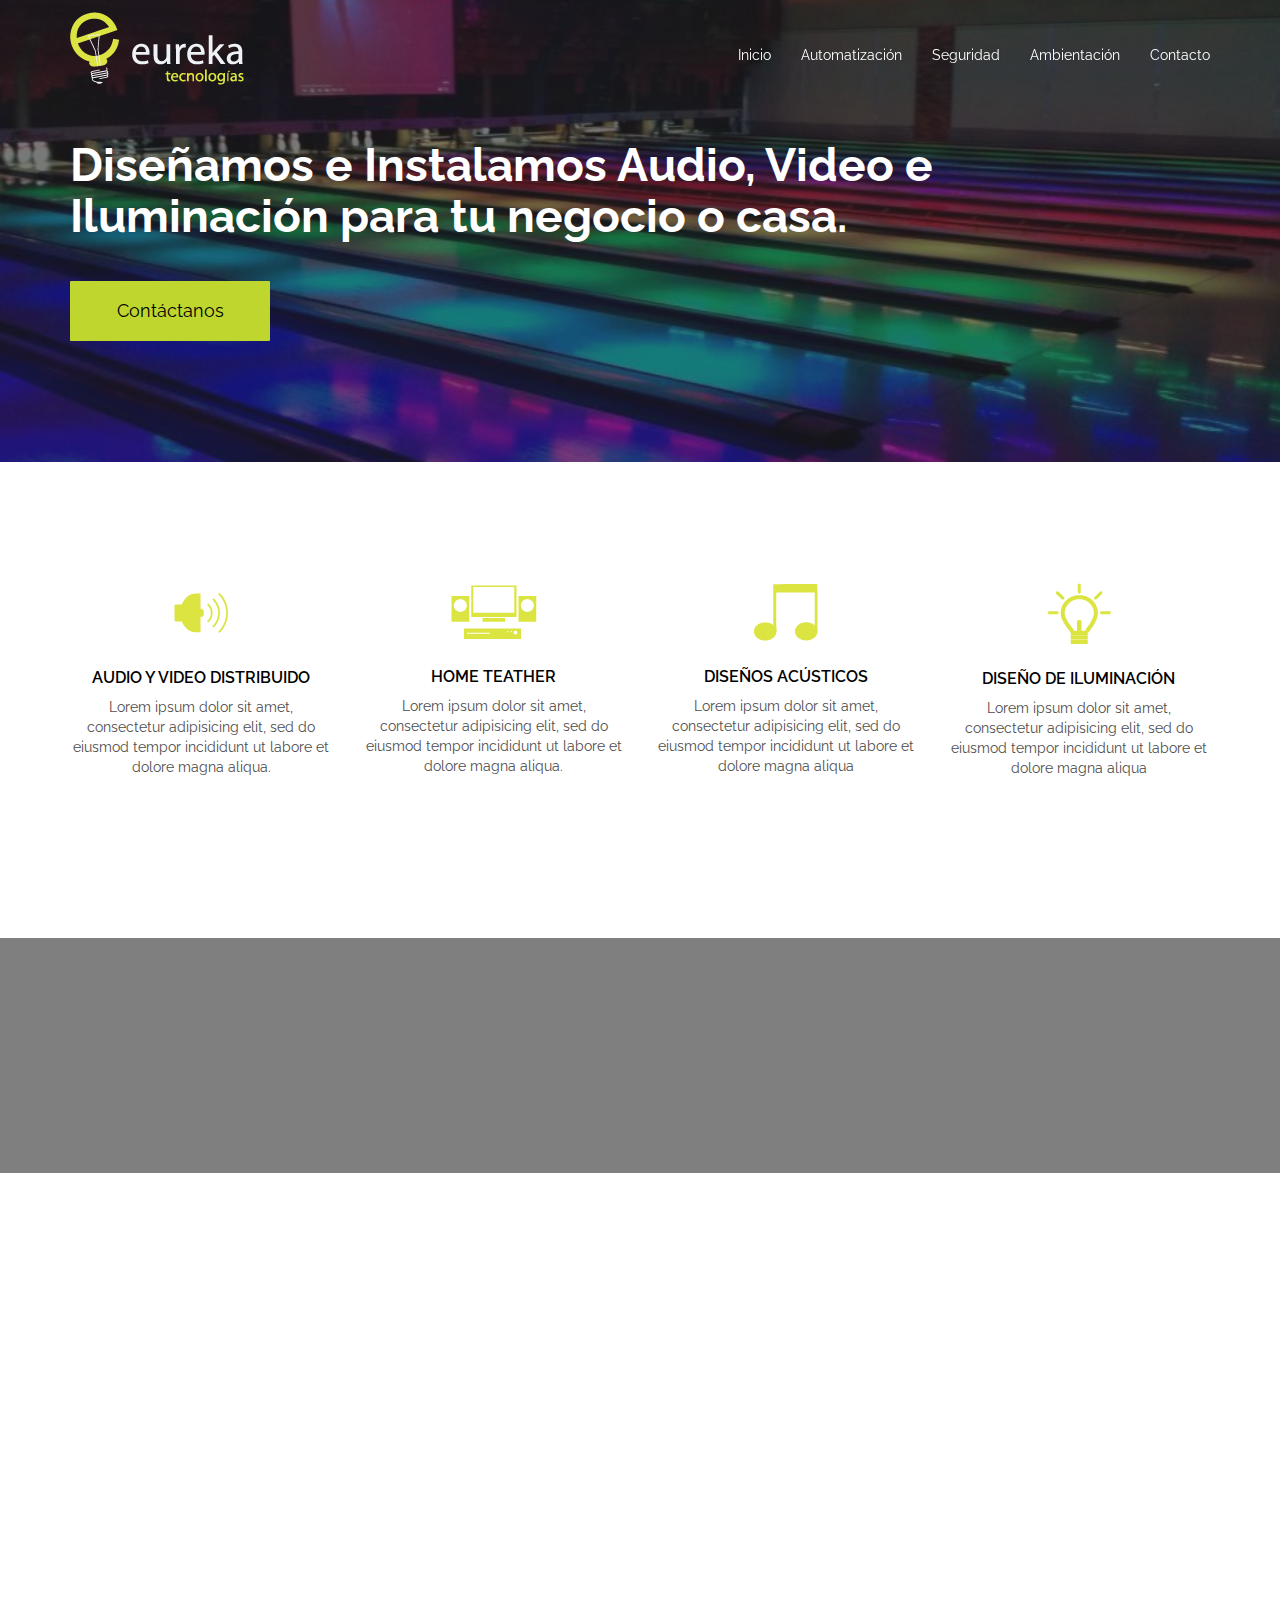
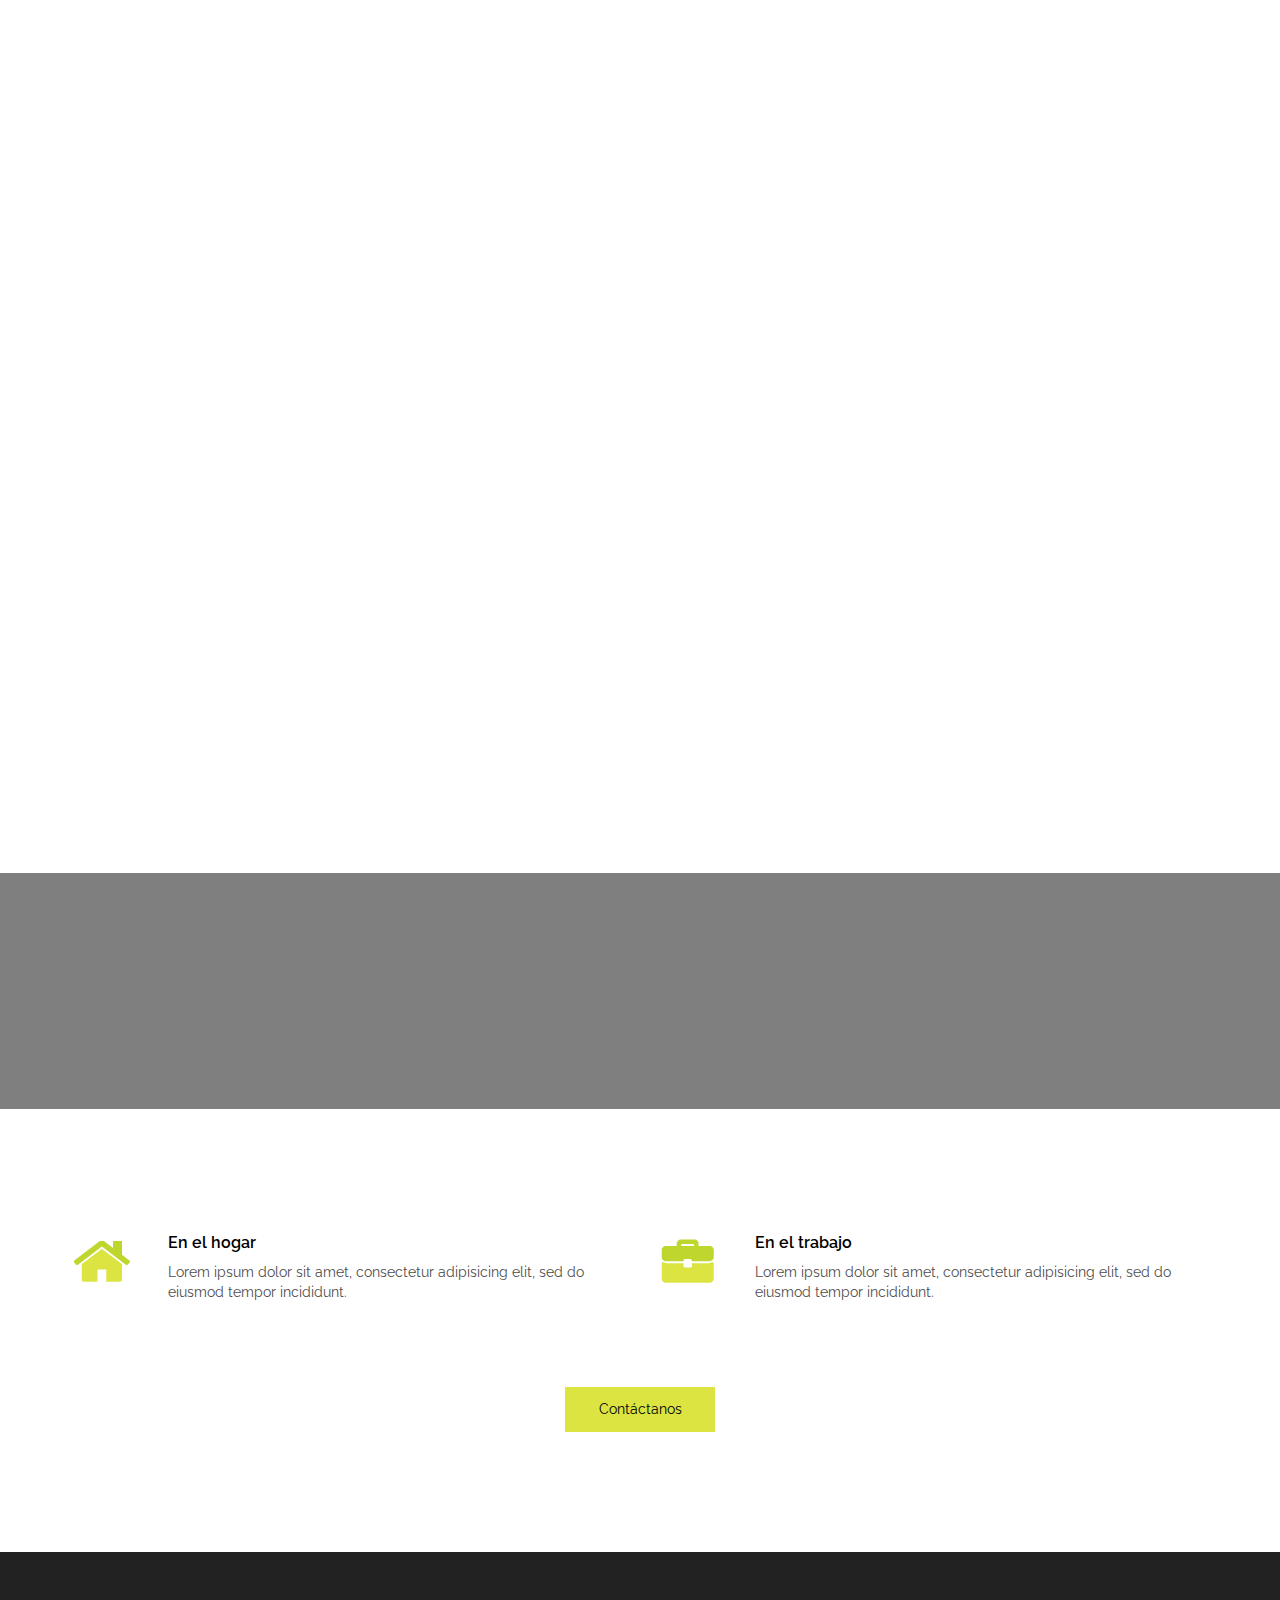
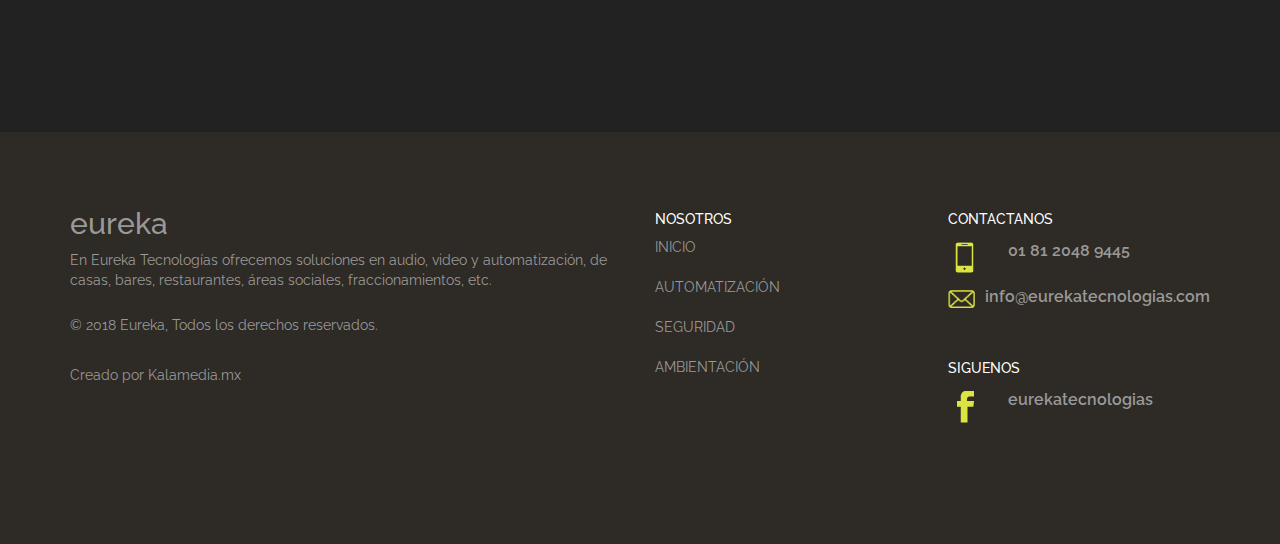
==== ambientacion.html @ ec19a7c8 "eureka web" ====
<!DOCTYPE html>
<html lang="en">
<head>
	<meta charset="UTF-8">
	<meta name="viewport" content="width=device-width, initial-scale=1.0">
	<meta name="description" content="">
	<meta name="author" content="Perla Holguín">
	<title>AUTOMATIZACIÓN</title>
	<!-- CSS -->
	<!-- Bootstrap core CSS -->
		<link href="assets/bootstrap/css/bootstrap.min.css" rel="stylesheet" media="screen">
	<link href="https://fonts.googleapis.com/css?family=Raleway|Roboto" rel="stylesheet">
	<!-- Owl Carousel -->
	<link href="assets/css/owl.theme.css" rel="stylesheet">
	<link href="assets/css/owl.carousel.css" rel="stylesheet">
	<!-- Magnific-popup lightbox -->
	<link href="assets/css/magnific-popup.css" rel="stylesheet">
	<!-- Simple text rotator -->
	<link href="assets/css/simpletextrotator.css" rel="stylesheet">
	<!-- Font Awesome CSS -->
	<link href="assets/css/font-awesome.min.css" rel="stylesheet" media="screen">
	<!-- Animate css -->
	<link href="assets/css/animate.css" rel="stylesheet">
	<!-- Custom styles CSS -->
	<link href="assets/css/style.css" rel="stylesheet" media="screen">
</head>
<body>
	<div class="wrapper">
		<div class="scroll-up">
			<a href="#intro"><i class="fa fa-angle-up"></i></a>
		</div>
		<!-- Navigation start -->
		<div class="row"><nav class="navbar navbar-custom navbar-fixed-top" role="navigation">
			<div class="container">
				<!-- Brand and toggle get grouped for better mobile display -->
				<div class="navbar-header">
					<button type="button" class="navbar-toggle" data-toggle="collapse" data-target="#custom-navbar-collapse-1">
						<span class="sr-only">Toggle navigation</span>
						<span class="icon-bar"></span>
						<span class="icon-bar"></span>
						<span class="icon-bar"></span>
					</button>
					<a class="navbar-brand" href="#"><img src="assets/images/logo/logo.png"></a>
				</div>

				<!-- Navbar-->
				<div class="collapse navbar-collapse" id="custom-navbar-collapse-1">
					<ul class="nav navbar-nav navbar-right">
						<li><a href="index.html">Inicio</a></li>
						<li><a href="automatizacion.html">Automatización</a></li>
						<li><a href="seguridad.html">Seguridad</a></li>
						<li><a href="ambientacion.html active">Ambientación</a></li>
						<li><a href="contacto.html">Contacto</a></li>
						<!--<li><a href="#team-header">Contacto</a></li>
						
						<li><a href="components.html">Components</a></li>-->
					</ul>

			</div>

		</nav>
		</div><!-- .container -->

		<!-- Nav end -->

		<!-- Intro section start -->

		<section id="ambientacion" class="section" >
			<div class="container">
				<div class="row text-left">
					<div class="col-md-10">
						<div class=" wow bounceInDown text-left">
							<h2>Diseñamos e Instalamos Audio, Video e Iluminación para tu negocio o casa.</h2>
							<button class="botones">Contáctanos</button>
						</div>
						<div class="col-md-2  "></div>
					</div>
				</div>
				</div><!-- .row -->



		</section>

		<!-- Intro section end -->

		<section id="about" class="section">

			<div class="container">
				<div class="row">

					<div class="col-xs-12 col-sm-6 col-md-4 col-lg-3 wow bounceInLeft">
						<div class="service">
							<div class="icon">
								<img src="assets/images/icons/audiodistribuido.png" alt="monitoreo">
							</div><br>
							<h4>Audio y Video distribuido</h4>
							<div class="text">
								<p>Lorem ipsum dolor sit amet, consectetur adipisicing elit, sed do eiusmod
								tempor incididunt ut labore et dolore magna aliqua.</p>
							</div>
						</div>
					</div>

					<div class="col-xs-12 col-sm-6 col-md-4 col-lg-3 wow bounceInUp">
						<div class="service">
							<div class="icon">
								<img src="assets/images/icons/hometeather.png">
							</div><br>
							<h4>Home Teather</h4>
							<div class="text">
								<p>Lorem ipsum dolor sit amet, consectetur adipisicing elit, sed do eiusmod
								tempor incididunt ut labore et dolore magna aliqua.</p>
							</div>
						</div>
					</div>

					<div class="col-xs-12 col-sm-6 col-md-4 col-lg-3 wow bounceInRight">
						<div class="service">
							<div class="icon">
								<img src="assets/images/icons/audiodis.png">
							</div><br>
							<h4>Diseños Acústicos</h4>
							<div class="text">
								<p>Lorem ipsum dolor sit amet, consectetur adipisicing elit, sed do eiusmod
								tempor incididunt ut labore et dolore magna aliqua</p>
							</div>
						</div>
					</div>
					<div class="col-xs-12 col-sm-6 col-md-4 col-lg-3 wow bounceInRight">
						<div class="service">
							<div class="icon">
								<img src="assets/images/icons/iluminacion2.png"><br>
							</div><br>
							<h4>Diseño de Iluminación</h4>
							<div class="text">
								<p>Lorem ipsum dolor sit amet, consectetur adipisicing elit, sed do eiusmod
								tempor incididunt ut labore et dolore magna aliqua</p>
							</div>
						</div>
					</div>
					
					
				</div><!-- .row -->
			</div><!-- .container -->
		</section>

		<section id="ambientacion2" class="section-header">
			<div class="color-overlay">
				<div class="container">
					<div class="row">

						<div class="col-sm-12 wow bounceInDown text-left">
							<h2>Nuestro trabajo</h2>
							<p class="blanco"> Lorem ipsum dolor sit amet, consectetur adipisicing elit. Sapiente, voluptatem unde,</p>
							
						</div>
					</div>
				</div>
			</div>
		</section>

		<section id="portfolio" class="section">

			<div class="container">

				<div class="row">

					<div class="col-md-4 col-sm-6 wow bounceInLeft">
						<a href="assets/images/p1.jpg" class="pop-up" title="Caption 1">
							<div class="portfolio-item">
								<div class="portfolio-item-preview">
									<img src="assets/images/p1.jpg" alt="">
								</div>
								<div class="portfolio-item-description">
									<h3>Lorem ipsum</h3>
									<p>Iluminacion</p>
								</div>
							</div>
						</a>
					</div>

					<div class="col-md-4 col-sm-6 wow bounceInUp">
						<a href="assets/images/p2.jpg" class="pop-up" title="Caption 2">
							<div class="portfolio-item">
								<div class="portfolio-item-preview">
									<img src="assets/images/p2.jpg" alt="">
								</div>
								<div class="portfolio-item-description">
									<h3>Lorem ipsum</h3>
									<p>Audio y video distribuido</p>
								</div>
							</div>
						</a>
					</div>

					<div class="col-md-4 col-sm-6 wow bounceInRight">
						<a href="assets/images/p3.jpg" class="pop-up" title="Caption 3">
							<div class="portfolio-item">
								<div class="portfolio-item-preview">
									<img src="assets/images/p3.jpg" alt="">
								</div>
								<div class="portfolio-item-description">
									<h3>Lorem ipsum</h3>
									<p></p>
								</div>
							</div>
						</a>
					</div>

					<div class="col-md-4 col-sm-6 wow bounceInUp" data-wow-delay=".2s">
						<a href="assets/images/p4.jpg" class="pop-up" title="Caption 4">
							<div class="portfolio-item">
								<div class="portfolio-item-preview">
									<img src="assets/images/p4.jpg" alt="">
								</div>
								<div class="portfolio-item-description">
									<h3>Lorem ipsum</h3>
									<p>Categoria</p>
								</div>
							</div>
						</a>
					</div>

					<div class="col-md-4 col-sm-6 wow bounceInUp" data-wow-delay=".4s">
						<a href="assets/images/p5.jpg" class="pop-up" title="Caption 5">
							<div class="portfolio-item">
								<div class="portfolio-item-preview">
									<img src="assets/images/p5.jpg" alt="">
								</div>
								<div class="portfolio-item-description">
									<h3>lorem ipsum</h3>
									<p>Categoria</p>
								</div>
							</div>
						</a>
					</div>

					<div class="col-md-4 col-sm-6 wow bounceInUp" data-wow-delay=".6s">
						<a href="assets/images/p6.jpg" class="pop-up" title="Caption 6">
							<div class="portfolio-item">
								<div class="portfolio-item-preview">
									<img src="assets/images/p6.jpg" alt="">
								</div>
								<div class="portfolio-item-description">
									<h3>Lorem pisum</h3>
									<p>Category</p>
								</div>
							</div>
						</a>
					</div>

				</div><!-- .row -->

			</div><!-- .container -->

		</section>

		<!-- Portfolio section end -->

	
<!-- Services section end -->
		<section id="ambientacion3" class="section-header">
			<div class="color-overlay">
				<div class="container">
					<div class="row">
						<div class="col-sm-12 wow bounceInDown text-left">
							<h2>Crea un espacio increible y acogedor</h2>
							<p class="blanco">Lorem ipsum dolor sit amet, consectetur adipisicing elit. Illo ea quia sed voluptatibus corporis obcaecati veniam alias et,</p>
						</div>
					</div>
				</div>
			</div>
		</section>
		

	<section class="section">
		<div class="container">
			<div class="row">
				<div class="col-xs-12 col-sm-6">
					<div class="row">
						<div class="col-md-2">
							<img src="assets/images/icons/hogar.png">
						</div>
						<div class="col-md-10 spacio">
							<h4>En el hogar</h4>
							<p>Lorem ipsum dolor sit amet, consectetur adipisicing elit, sed do eiusmod
							tempor incididunt.</p>
						</div>
					</div>
					
				</div>
				<div class="row">
					<div class="col-xs-12 col-sm-6">
					<div class="row">
						<div class="col-md-2">
							<img src="assets/images/icons/negocio.png">
						</div>
						<div class="col-md-10 spacio">
							<h4>En el trabajo</h4>
							<p>Lorem ipsum dolor sit amet, consectetur adipisicing elit, sed do eiusmod
							tempor incididunt.</p>
						</div>
					</div>
					
				</div>
				
				</div>
			</div> <br><br>

				<div class="row">
					<div class="col-xs-12 text-center">
						<button class="btn-center">Contáctanos</button>
					</div>
				</div>
			</div><!-- container--->
					
				</div>
			</section>

		<!-- Clients section start -->

		<section id="clients" class="callout-dark">

			<div class="container">

				<div class="row">

					<div class="col-md-12 wow bounceInUp">

						<div id="owl-clients" class="owl-carousel">

							<div class="owl-item">
								<img src="assets/images/logo/client100-1.png" alt="">
							</div>

							<div class="owl-item">
								<img src="assets/images/logo/client100-1.png" alt="">
							</div>

							<div class="owl-item">
								<img src="assets/images/logo/client100-1.png" alt="">
							</div>

							<div class="owl-item">
								<img src="assets/images/logo/client100-1.png" alt="">
							</div>

							<div class="owl-item">
								<img src="assets/images/logo/client100-1.png" alt="">
							</div>

							<div class="owl-item">
								<img src="assets/images/logo/client100-1.png" alt="">
							</div>

						</div>

					</div><!-- .col -->

				</div><!-- .row -->

			</div><!-- .container -->

		</section>

		<!-- Clients section end -->

		



		
		<footer id="footer">

			<div class="container">

				<div class="row">
					<div class="col-xs-12 col-md-4 col-lg-6">
						<h3 class="footer">eureka</h3>
						<p>En Eureka Tecnologías ofrecemos soluciones en audio, video y automatización, de casas, bares, restaurantes, áreas sociales, fraccionamientos, etc.
						</p>
						<p class="copy"><br>
							© 2018 Eureka, Todos los derechos reservados.
						</p><br>
						<p>Creado por Kalamedia.mx</p>
					</div>
					<div class="col-xs-12 col-md-4 col-lg-3">
						<H5>NOSOTROS</H5>
						<a class="footer-link" href="#"><span >INICIO</span></a> <br><br>
						<a class="footer-link" href="#"><span>AUTOMATIZACIÓN</span></a><br><br>
						<a class="footer-link" href="#"><span>SEGURIDAD</span></a><br><br>
						<a class="footer-link" href="#"><span>AMBIENTACIÓN</span></a>
					</div>
					<div class="col-xs-12 col-md-4 col-lg-3">
						<h5>CONTACTANOS</h5>
						<div class="media">
							  <div class="media-left">
							    <a href="tel:018120489445">
							      <img class="media-object" src="assets/images/icons/phone.png" alt="phone">
							    </a>
							  </div>
							  <div class="media-body">
							    <h4 class="media-heading ">01 81 2048 9445</h4>
							   </div>
						</div>
						<div class="media">
							  <div class="media-left">
							    <a href="mailto:info@eurekatecnologias.com">
							      <img class="media-object" src="assets/images/icons/mail.png" alt="mail">
							    </a>
							  </div>
							  <div class="media-body">
							    <h4 class="media-heading">info@eurekatecnologias.com</h4>
							   </div>
						</div> <br><br>
						<h5>SIGUENOS</h5>
						<div class="media">
							  <div class="media-left">
							    <a href="https://www.facebook.com/eurekatecnologias/">
							      <img class="media-object" src="assets/images/icons/fb.png" alt="facebook">
							    </a>
							  </div>
							  <div class="media-body">
							    <h4 class="media-heading">eurekatecnologias</h4>
							   </div>
						</div>
										
					</div>

				</div><!-- .row -->

			</div><!-- .container -->

		</footer>

		<!-- Footer end -->

	</div><!-- .wrapper -->

	<!-- Javascript files -->
	<!-- jQuery -->
	<script src="assets/js/jquery-1.11.0.min.js"></script>
	<!-- Bootstrap JS -->
	<script src="assets/bootstrap/js/bootstrap.min.js"></script>
	<!-- Background slider -->
	<script src="assets/js/jquery.backstretch.min.js"></script>
	<!-- OwlCarousel -->
	<script src="assets/js/owl.carousel.min.js"></script>
	<!-- Knob -->
	<script src="assets/js/jquery.knob.min.js"></script>
	<!-- Modal for portfolio -->
	<script src="assets/js/jquery.magnific-popup.min.js"></script>
	<!-- Text rotator -->
	<script src="assets/js/jquery.simple-text-rotator.min.js"></script>
	<!-- Waypoints -->
	<script src="assets/js/jquery.waypoints.js"></script>
	<!-- WOW - Reveal Animations When You Scroll -->
	<script src="assets/js/wow.min.js"></script>
	<!-- Smooth scroll -->
	<script src="assets/js/smoothscroll.js"></script>
	<!-- Resp. video -->
	<script src="assets/js/jquery.fitvids.js"></script>
	<!-- Google Maps -->
	<script src="http://maps.google.com/maps/api/js?sensor=true"></script>
	<script src="assets/js/gmaps.js"></script>
	<!-- Custom scripts -->
	<script src="assets/js/custom.js"></script>

</body>
</html>
---- assets/css/simpletextrotator.css ----
.rotating {
  display: inline-block;
  -webkit-transform-style: preserve-3d;
  -moz-transform-style: preserve-3d;
  -ms-transform-style: preserve-3d;
  -o-transform-style: preserve-3d;
  transform-style: preserve-3d;
  -webkit-transform: rotateX(0) rotateY(0) rotateZ(0);
  -moz-transform: rotateX(0) rotateY(0) rotateZ(0);
  -ms-transform: rotateX(0) rotateY(0) rotateZ(0);
  -o-transform: rotateX(0) rotateY(0) rotateZ(0);
  transform: rotateX(0) rotateY(0) rotateZ(0);
  -webkit-transition: 0.5s;
  -moz-transition: 0.5s;
  -ms-transition: 0.5s;
  -o-transition: 0.5s;
  transition: 0.5s;
  -webkit-transform-origin-x: 50%;
}

.rotating.flip {
  position: relative;
}

.rotating .front, .rotating .back {
  left: 0;
  top: 0;
  -webkit-backface-visibility: hidden;
  -moz-backface-visibility: hidden;
  -ms-backface-visibility: hidden;
  -o-backface-visibility: hidden;
  backface-visibility: hidden;
}

.rotating .front {
  position: absolute;
  display: inline-block;
  -webkit-transform: translate3d(0,0,1px);
  -moz-transform: translate3d(0,0,1px);
  -ms-transform: translate3d(0,0,1px);
  -o-transform: translate3d(0,0,1px);
  transform: translate3d(0,0,1px);
}

.rotating.flip .front {
  z-index: 1;
}

.rotating .back {
  display: block;
  opacity: 0;
}

.rotating.spin {
  -webkit-transform: rotate(360deg) scale(0);
  -moz-transform: rotate(360deg) scale(0);
  -ms-transform: rotate(360deg) scale(0);
  -o-transform: rotate(360deg) scale(0);
  transform: rotate(360deg) scale(0);
}



.rotating.flip .back {
  z-index: 2;
  display: block;
  opacity: 1;
  
  -webkit-transform: rotateY(180deg) translate3d(0,0,0);
  -moz-transform: rotateY(180deg) translate3d(0,0,0);
  -ms-transform: rotateY(180deg) translate3d(0,0,0);
  -o-transform: rotateY(180deg) translate3d(0,0,0);
  transform: rotateY(180deg) translate3d(0,0,0);
}

.rotating.flip.up .back {
  -webkit-transform: rotateX(180deg) translate3d(0,0,0);
  -moz-transform: rotateX(180deg) translate3d(0,0,0);
  -ms-transform: rotateX(180deg) translate3d(0,0,0);
  -o-transform: rotateX(180deg) translate3d(0,0,0);
  transform: rotateX(180deg) translate3d(0,0,0);
}

.rotating.flip.cube .front {
  -webkit-transform: translate3d(0,0,100px) scale(0.9,0.9);
  -moz-transform: translate3d(0,0,100px) scale(0.85,0.85);
  -ms-transform: translate3d(0,0,100px) scale(0.85,0.85);
  -o-transform: translate3d(0,0,100px) scale(0.85,0.85);
  transform: translate3d(0,0,100px) scale(0.85,0.85);
}

.rotating.flip.cube .back {
  -webkit-transform: rotateY(180deg) translate3d(0,0,100px) scale(0.9,0.9);
  -moz-transform: rotateY(180deg) translate3d(0,0,100px) scale(0.85,0.85);
  -ms-transform: rotateY(180deg) translate3d(0,0,100px) scale(0.85,0.85);
  -o-transform: rotateY(180deg) translate3d(0,0,100px) scale(0.85,0.85);
  transform: rotateY(180deg) translate3d(0,0,100px) scale(0.85,0.85);
}

.rotating.flip.cube.up .back {
  -webkit-transform: rotateX(180deg) translate3d(0,0,100px) scale(0.9,0.9);
  -moz-transform: rotateX(180deg) translate3d(0,0,100px) scale(0.85,0.85);
  -ms-transform: rotateX(180deg) translate3d(0,0,100px) scale(0.85,0.85);
  -o-transform: rotateX(180deg) translate3d(0,0,100px) scale(0.85,0.85);
  transform: rotateX(180deg) translate3d(0,0,100px) scale(0.85,0.85);
}
---- assets/css/style.css ----
/* ---------------------------------------------- /*
 * General styles
/* ---------------------------------------------- */

body {
	font-family: 'Raleway', sans-serif;
	/*font-family: 'Roboto', sans-serif;*/
	color: #999;
}

img {
	max-width: 100%;
	height: auto;
}

a {
	color: #DCE442;
}

a:hover {
	color: #BFD62E;
	text-decoration-line: none;
}

/* ---------------------------------------------- /*
 * Typography
/* ---------------------------------------------- */

h1, h2, , h4, h5, h6 {
	font: 700 46px/1.2 'Raleway', sans-serif;
	margin: 5px 0 5px;
	color: white;
}

h1 {
	font-size: 64px;
	font-weight: 700;
	margin: 5px 0 15px;
}

h2 {
	font-size: 46px;
	font-weight: 700;
}

h3 {
	 font-size: 30px;
    /* text-transform: uppercase; */
    margin: 5px 0 10px;
    color: black;
}


h4 {
	font-size: 16px;
	margin: 5px 0 10px;
	color: black;
	font-weight: 600;

}

h5 {
	font-size: 14px;
}

h6 {
	font-size: 13px;
}

p {
	margin: 0 0 15px;
	color: #4D4D4D;
}

p.blanco {
	color: white;
}
/* ---------------------------------------------- /*
 * Transition elsements
/* ---------------------------------------------- */

a,
.btn,
.navbar,
.form-control,
.portfolio-item-description {
	-webkit-transition: all 0.125s ease-in-out 0s;
	   -moz-transition: all 0.125s ease-in-out 0s;
		-ms-transition: all 0.125s ease-in-out 0s;
		 -o-transition: all 0.125s ease-in-out 0s;
			transition: all 0.125s ease-in-out 0s;
}

.portfolio-item-preview {
	-webkit-transition: all 0.3s ease-in-out 0s;
	   -moz-transition: all 0.3s ease-in-out 0s;
		-ms-transition: all 0.3s ease-in-out 0s;
		 -o-transition: all 0.3s ease-in-out 0s;
			transition: all 0.3s ease-in-out 0s;
}

/* ---------------------------------------------- /*
 * Reset box-shadow
/* ---------------------------------------------- */

.btn,
.panel,
.progress,
.form-control,
.modal-content,
.form-control:hover,
.form-control:focus {
	-webkit-box-shadow: none;
			box-shadow: none;
}

/* ---------------------------------------------- /*
 * Reset border-radius
/* ---------------------------------------------- */

.btn,
.plan,
.alert,
.label,
.form-control,
.modal-content,
.icons-widget li a,
.input-group-addon,
.panel-group .panel {
	-webkit-border-radius: 3px;
	   -moz-border-radius: 3px;
		 -o-border-radius: 3px;
			border-radius: 3px;
}

/* ---------------------------------------------- /*
 * Inputs styles
/* ---------------------------------------------- */

.form-control {
	background: #FFF;
	border: 2px solid #D8E1E4;
	height: 54px;
	font-size: 14px;
	padding: 15px;
}

.input-lg, .form-horizontal .form-group-lg .form-control {
	height: 62px;
}

.input-sm, .form-horizontal .form-group-sm .form-control {
	height: 40px;
	font-size: 12px;
}

/* ---------------------------------------------- /*
 * Input-group
/* ---------------------------------------------- */

.input-group .form-control {
	z-index: auto;
}

.input-group-addon {
	background: #D8E1E4;
	border: 2px solid #D8E1E4;
	padding: 6px 15px;
	font-weight: 700;
}


/* ---------------------------------------------- /*
 * Custom button style
/* ---------------------------------------------- */
.botones {
	margin-top: 30px;
	background: #BFD62E;
	border-style: none;
	color: black;
	border-radius: 1px;
	width: 200px;
	height: 60px;
	font-size: 18px;
}

.botones:hover ,  .btn-center{
	background: transparent;
	border: 2px solid #BFD62E;
	color: #BFD62E;
}
.btn-center {
	background: #DCE442;
	border-style: none;
	color: black;
	border-radius: 1px;
	width: 150px;
	height: 45px;
	font-size: 14px;
	text-align: center;
}
.btn-centere {
	background: #DCE442;
	border-style: none;
	color: black;
	border-radius: 1px;
	width: 150px;
	height: 45px;
	font-size: 14px;
	text-align: center;
	justify-content: left;
	margin-top: 25px;
}
.btn-centeres {
	background: #DCE442;
	border-style: none;
	color: black;
	border-radius: 1px;
	width: 150px;
	height: 45px;
	font-size: 14px;
	text-align: center;
	justify-content: left;
	margin-top: 25px;
	margin-left: 15px;
}
.btn-center:hover{
	background: transparent;
	border: 2px solid #BFD62E;
	color: black;
}

.btn:hover, .btn:focus, .btn:active, .btn.active {
	outline: inherit !important;
}

/* Button icons */

.btn .icon-before {
	margin-right: 6px;
}

.btn .icon-after {
	margin-left: 6px;
}

/* Button size */

.btn-lg, .btn-group-lg > .btn {
	padding: 22px 24px;
	font-size: 14px;
}

.btn-sm, .btn-group-sm > .btn {
	padding: 11px 18px;
	font-weight: 400;
	font-size: 12px;
}

.btn-xs, .btn-group-xs > .btn {
	padding: 7px 14px;
	font-size: 10px;
}

.btn-list .btn {
	margin-bottom: 5px;
}

/* Button types*/

.btn-default {
	background: #BFD62E;
}

.btn-custom-1, .btn-custom-2 {
	background: transparent;
	border: 2px solid #BFD62E;
	padding: 15px 25px;
	color: #BFD62E;
}

.btn-custom-2 {
	border: 2px solid #222;
	color: #222;
}

.btn-custom-1:hover, .btn-custom-1:focus, .btn-custom-1:active, .btn-custom-1.active {
	background: #BFD62E;
	border: 2px solid #BFD62E;
	color: #FFF;
}

.btn-custom-2:hover, .btn-custom-2:focus, .btn-custom-2:active, .btn-custom-2.active {
	background: #222;
	border: 2px solid #222;
	color: #FFF;
}

.btn-custom-1-inverse, .btn-custom-2-inverse {
	background: #BFD62E;
	border: 2px solid #BFD62E;
	width: 150px;
	height: 45px;
	color: black;
}



.btn-custom-2-inverse {
	background: #222;
	border: 2px solid #222;
}

.btn-custom-1-inverse:hover, .btn-custom-1-inverse:focus, .btn-custom-1-inverse:active, .btn-custom-1-inverse.active {
	background: transparent;
	border: 2px solid #BFD62E;
	color: #BFD62E;
}

.btn-custom-2-inverse:hover, .btn-custom-2-inverse:focus, .btn-custom-2-inverse:active, .btn-custom-2-inverse.active {
	background: transparent;
	border: 2px solid #222;
}

/* ---------------------------------------------- /*
 * Alerts style
/* ---------------------------------------------- */

.alert {
	border: 0;
}

/* ---------------------------------------------- /*
 * Skill-bars
/* ---------------------------------------------- */

.skill-bar {
	background: #C4C4C4;
	display: table;
	height: 4px;
	width: 100%;
	margin: 10px -2px 20px -2px;
}

.skill-bar .skill-rate-on {
	background: #BFD62E;
}

.skill-rate-on, .skill-rate-off {
	display: table-cell;
	border-left: 2px solid #FFF;
	border-right: 2px solid #FFF;
}

/* ---------------------------------------------- /*
 * Progress bars
/* ---------------------------------------------- */

.progress {
	background: #E5E5E5;
	margin-top: 10px;
	margin-bottom: 20px;
	height: 22px;
	-webkit-border-radius: 2px;
	   -moz-border-radius: 2px;
		 -o-border-radius: 2px;
			border-radius: 2px;
}

.progress-bar {
	background: #BFD62E;
	box-shadow: none;
	text-align: right;
	padding-right: 10px;
	line-height: 22px;
	-webkit-transition: all .7s ease-in-out;
	   -moz-transition: all .7s ease-in-out;
		-ms-transition: all .7s ease-in-out;
		 -o-transition: all .7s ease-in-out;
			transition: all .7s ease-in-out;
}

/* ---------------------------------------------- /*
 * Tabs
/* ---------------------------------------------- */

.nav-pills, .nav-tabs {
	margin-bottom: 20px;
}

.nav-pills > li > a {
	border-radius: 3px;
}

.nav-tabs > li > a {
	border-radius: 3px 3px 0 0;
}

.nav-pills > li.active > a,
.nav-pills>li.active>a:hover,
.nav-pills>li.active>a:focus {
	background: #BFD62E;
}
 
/* ---------------------------------------------- /*
 * Panels
/* ---------------------------------------------- */

.panel {
	border: 0;
}

.panel-body {
	background: #f5f5f5;
}

.panel-group .panel-heading + .panel-collapse > .panel-body {
	border: 0;
}

/* ---------------------------------------------- /*
 * Modal
/* ---------------------------------------------- */

.modal-content {
	border: 0;
}

/* ---------------------------------------------- /*
 * Labels
/* ---------------------------------------------- */

.label {
	padding: .2em .6em .2em;
	font-size: 70%;
}

.label-custom-1 {
	background: #BFD62E;
}

.label-custom-2 {
	background: #222;
}

/* ---------------------------------------------- /*
 * Inline icons
/* ---------------------------------------------- */

.line-icon-before {
	margin-right: 6px;
}

.line-icon-after {
	margin-right: 6px;
}

/* ---------------------------------------------- /*
 * Icon-list and icon widget
/* ---------------------------------------------- */

.icons-widget {
	padding: 0;
	margin: 0;
}

.icons-widget li {
	display: inline-block;
	margin-right: 5px;
}

.icons-widget li a {
	background: #222;
	text-align: center;
	display: block;
	width: 40px;
	height: 40px;
	line-height: 40px;
	font-size: 1.25em;
	color: #FFF;
}

.icons-widget li a:hover {
	background: #BFD62E;
}

.icons-widget-sm li a{
	width: 24px;
	height: 24px;
	line-height: 24px;
	font-size: .8em;
}

.icons-widget-sm li {
	margin-right: 3px;
}

.icons-widget li:last-child {
	margin-right: 0;
}

.iconList li {
	padding: 5px 0;
}

.iconList li:before {
	content: "\f054";
	font: normal normal normal 14px/1 FontAwesome;
	font-size: 10px;
	text-align: left;
	padding: 0;
	margin: 0;
	display: inline-block;
	margin-right: 10px;
	line-height: 1em;
}

/* ---------------------------------------------- /*
 * Owl slider
/* ---------------------------------------------- */

.owl-theme .owl-controls .owl-buttons div {
	background: #BFD62E;
	font-size: 24px;
	opacity: .50;
	width: 44px;
	height: 44px;
	margin: 0;
	color: #FFF;
}

.owl-theme .owl-controls .owl-page span {
	background: #DCE442;
	margin: 5px 4px;
}

.owl-prev {
	position: absolute;
	top: 50%;
	left: 0px;
}

.owl-next {
	position: absolute;
	top: 50%;
	right: 0px;
}

/* ---------------------------------------------- /*
 * Scroll-up
/* ---------------------------------------------- */

.scroll-up {
	border-style: solid;
	border-width: 0 0 48px 48px;
	border-color: transparent transparent rgba(27, 18, 18, 0.6) transparent;
	position: fixed;
	display: none;
	right: 0px;
	bottom: 0px;
	width: 0;
	height: 0;
	z-index: 999;
	-webkit-transition: -webkit-transform 0.8s ease-in-out;
		  -moz-transition: -moz-transform 0.8s ease-in-out;
			  -o-transition: -o-transform 0.8s ease-in-out;
					transition: transform 0.8s ease-in-out;
}

.scroll-up a {
	position: relative;
	display: inline-block;
	padding: 22px;
	bottom: 0px;
	left: -44px;
	font-size: 18px;
	color: #FFF;
}

.scroll-up a:hover {
	color: #BFD62E;
}

/* ---------------------------------------------- /*
 * General
/* ---------------------------------------------- */

.wrapper {
	overflow: hidden;
}

.section {
	position: relative;
	padding: 120px 0;
}

.color-overlay {
	background: rgba(0, 0, 0, 0.5);
	padding: 60px 0;
}

.section-header {
	text-align: center;
}

.section-header,
.section-header h1,
.section-header h2,
.section-header h3,
.section-header h4,
.section-header h5,
.section-header h6 {
	color: white;
}

.callout-dark, .callout-light {
	background: #F2F2F2;
	text-align: center;
	padding: 60px 0;
}

.callout-dark {
	background: #222;
}

.rotate {
	text-shadow: 0 0 0 !important;
}

.long-down {
	margin-bottom: 40px;
}

.ajax-response {
	margin-top: 15px;
}

.rotate-section {
	background: #FFF;
	z-index: 99;
}

.rotate-section:before {
	top: 0;
	left: -10%;
	content: '';
	z-index: -1;
	width: 120%;
	height: 100%;
	position: absolute;
	background-color: #FFF;

	-webkit-transform-origin: 0 0;
	   -moz-transform-origin: 0 0;
		-ms-transform-origin: 0 0;
		 -o-transform-origin: 0 0;
			transform-origin: 0 0;

	-webkit-transform: rotate(-2deg);
	   -moz-transform: rotate(-2deg);
		-ms-transform: rotate(-2deg);
		 -o-transform: rotate(-2deg);
			transform: rotate(-2deg);

	-webkit-border-top: 1px solid rgba(0, 0, 0, 0.1);
	   -moz-border-top: 1px solid rgba(0, 0, 0, 0.1);
		 -o-border-top: 1px solid rgba(0, 0, 0, 0.1);
			border-top: 1px solid rgba(0, 0, 0, 0.1);
}

.rotate-section:after {
	bottom: 0;
	left: -10%;
	content: '';
	z-index: -1;
	width: 120%;
	height: 100%;
	position: absolute;
	background-color: #FFF;

	-webkit-transform: rotate(2deg);
	   -moz-transform: rotate(2deg);
		-ms-transform: rotate(2deg);
		 -o-transform: rotate(2deg);
			transform: rotate(2deg);

	-webkit-transform-origin: 0% 100%;
	   -moz-transform-origin: 0% 100%;
		-ms-transform-origin: 0% 100%;
		 -o-transform-origin: 0% 100%;
			transform-origin: 0% 100%;
}

/* ---------------------------------------------- /*
 * Navigation
/* ---------------------------------------------- */

.navbar {
	background: none;
	border-radius: 0;
	border: 0;
	padding: 25px 0;
	font-weight: 400;
	color: #FFF !important;
}

.navbar-custom .nav li a:hover,
.navbar-custom .nav li a:focus,
.navbar-custom .nav li.active {
	background: none;
	outline: 0;
	color: #BFD62E;
}
.active {
	color: red;
}

.navbar-custom .navbar-brand {
	margin-top: -28px;
}

.navbar-custom .navbar-toggle .icon-bar {
	background: #FFF;
}

.navbar-custom .navbar-nav > li > a,
.navbar-custom .navbar-nav .dropdown-menu > li > a {
	color: #FFF;
	font-size: 14px;
}

.navbar-color,
.custom-collapse {
	background: #2E2A25;
	box-shadow: 0 0 4px rgba(0, 0, 0, .2);
	padding: 15px 0;
}

.navbar-color .nav li a:hover,
.navbar-color .nav li a:focus,
.navbar-color .nav li.active,
.navbar-color .navbar-nav > li.active a {
	color: #DCE442;
}

.navbar-color .navbar-nav > li > a,
.navbar-color .navbar-nav .dropdown-menu > li > a,
.custom-collapse .navbar-nav > li > a,
.custom-collapse .navbar-nav .dropdown-menu > li > a {
	color: white;
}

.custom-collapse .navbar-nav {
	text-align: left;
}

.custom-collapse .navbar-nav > li.active {
	border: 0;
}

.navbar-color .navbar-toggle .icon-bar,
.custom-collapse .navbar-toggle .icon-bar {
	background: #BFD62E;
}

/* ---------------------------------------------- /*
 * intro
/* ---------------------------------------------- */

#intro {
	background: rgba(34, 34, 34, .6) !important;
	z-index: auto !important;
	padding: 260px 0 160px 0;
	text-align: center;
}


#intro,
#intro h1,
#intro h2,
#intro h3,
#intro h4,
#intro h5,
#intro h6 {
	color: #FFF;
}

.hello {
	margin: 0 0 100px;
}
.botones {
	background: #BFD62E;
	border-style: none;
	color: black;
	border-radius: 1px;
	width: 200px;
	height: 60px;
	font-size: 18px;
}


/* ---------------------------------------------- /*
 * Service
/* ---------------------------------------------- */
#services-header {
	background: url(../images/bg2.jpg) no-repeat center fixed;
	-webkit-background-size: cover;
			background-size: cover;
}
.service {
	text-align: center;
	margin: 0 0 40px;
}

.service .icon {
	font-size: 32px;
	color: #BFD62E;
}

.service h4 {
	text-transform: uppercase;
    color: black;
    font-weight: 600;
}

.sliderHome {
	padding-left: 100px;
}
/* ---------------------------------------------- /*
 *Proceso
/* ---------------------------------------------- */
#proceso-header {
	background: url(../images/bg1.jpg) no-repeat center fixed;
	-webkit-background-size: cover;
			background-size: cover;
}
/* ---------------------------------------------- /*
 * Portfolio
/* ---------------------------------------------- */

#portfolio-header {
	background: url(../images/bg1.jpg) no-repeat center fixed;
	-webkit-background-size: cover;
			background-size: cover;
}

.portfolio-item {
	margin-bottom: 20px;
	overflow: hidden;
}

.portfolio-item-preview {
	position: relative;
}

.portfolio-item:hover .portfolio-item-preview {
	-webkit-transform: scale(1.1) rotate(2deg);
	   -moz-transform: scale(1.3) rotate(3deg);
		-ms-transform: scale(1.3) rotate(3deg);
		 -o-transform: scale(1.3) rotate(3deg);
			transform: scale(1.2) rotate(3deg);
}

.portfolio-item:hover .portfolio-item-description {
	opacity: 1;
	bottom: 0;
}

.portfolio-item-description {
	background: rgba(255, 255, 255, .5);
	position: absolute;
	right: 0;
	bottom: -70px;
	left: 0;
	padding: 25px;
	text-align: center;
	opacity: 0;
	color: #222;
}

/* ---------------------------------------------- /*
 * Testimonials
/* ---------------------------------------------- */

#testimonials .owl-item {
	text-align: center;
}

#testimonials .avatar img {
	height: 84px;
	width: 84px;
	-webkit-border-radius: 50%;
	   -moz-border-radius: 50%;
		 -o-border-radius: 50%;
			border-radius: 50%;
}

#testimonials blockquote {
	border: 0;
	padding: 10px 80px;
	margin: 0;
}

#testimonials blockquote p {
	margin: 15px 0 5px;
}

#testimonials .stars {
	margin-bottom: 5px;
	color: #f1c40f;
}

#testimonials .star-off {
	color: #999;
}

/* ---------------------------------------------- /*
 * Team
/* ---------------------------------------------- */

#team-header {
	background: url(../images/bg3.jpg) no-repeat center fixed;
	-webkit-background-size: cover;
			background-size: cover;
}

.member {
	text-align: center;
}

.member-data {
	padding: 15px 0 10px 0;
}

.member-data h3 {
	margin: 5px 0 0px;
}

.member-data span {
	font-size: 12px;
}

/* ---------------------------------------------- /*
 * Contact
/* ---------------------------------------------- */

#contact-header {
	background: url(../images/bg1.jpg) no-repeat center fixed;
	-webkit-background-size: cover;
			background-size: cover;
}

#contact-data {
	background: #ebeff0;
	text-align: center;
}

#map-section {
	position: relative;
	height: 450px;
	width: 100%;
}

#map {
	height: 450px;
	width: 100%;
}

#footer {
	background: #2E2A25;
	padding: 70px 0 120px 0;
	color: #FFF;
}

#footer p ,a {
	font-size: 14px;
	margin: 5px 0;
	color: #999999;
}
#footer img {
	margin-right: 16px;
}
a.footer-link {
	color: #999999;
}
a.footer-link:hover {
	color: #BFD62E;
}
h4.media-heading {
	color: #999999;
}
h3.footer {
	color: #999999;
}



/* ---------------------------------------------- /*
 * Mouse animate icon
/* ---------------------------------------------- */

.mouse-icon {
	position: relative;
	border: 2px solid #fff;
	border-radius: 16px;
	height: 50px;
	width: 30px;
	margin: 0 auto;
	display: block;
	z-index: 10;
}

.mouse-icon .wheel {
	-webkit-animation-name: drop;
	-webkit-animation-duration: 1s;
	-webkit-animation-timing-function: linear;
	-webkit-animation-delay: 0s;
	-webkit-animation-iteration-count: infinite;
	-webkit-animation-play-state: running;
	animation-name: drop;
	animation-duration: 1s;
	animation-timing-function: linear;
	animation-delay: 0s;
	animation-iteration-count: infinite;
	animation-play-state: running;
}

.mouse-icon .wheel {
	position: relative;
	border-radius: 10px;
	background: #fff;
	width: 4px;
	height: 10px;
	top: 4px;
	margin-left: auto;
	margin-right: auto;
}

@-webkit-keyframes drop	{
	0%   { top:5px;  opacity: 0;}
	30%  { top:10px; opacity: 1;}
	100% { top:25px; opacity: 0;}
}

@keyframes drop	{
	0%   { top:5px;  opacity: 0;}
	30%  { top:10px; opacity: 1;}
	100% { top:25px; opacity: 0;}
}

/* ---------------------------------------------- /*
 * Preloader
/* ---------------------------------------------- */

#preloader {
	background: #FFF;
	bottom: 0;
	left: 0;
	position: fixed;
	right: 0;
	top: 0;
	z-index: 9999;
}

#status, .status-mes {
	background-image: url(../images/preloader.gif);
	background-position: center;
	background-repeat: no-repeat;
	height: 200px;
	left: 50%;
	margin: -100px 0 0 -100px;
	position: absolute;
	top: 50%;
	width: 200px;
}

.status-mes {
	background: none;
	left: 0;
	margin: 0;
	text-align: center;
	top: 65%;
}

.status-mes h4 {
	color: #222;
	margin-top: 30px;
}



/* ---------------------------------------------- /*
 * Automatizacion
/* ---------------------------------------------- */
#automatizacion {
	background: rgba(34, 34, 34, .6) !important;
	z-index: auto !important;
	text-align: center;
}
#automatizacion h2 {
 color: white;
}

#control-movil {
	background: url(../images/bg1.jpg) no-repeat center fixed;
	-webkit-background-size: cover;
			background-size: cover;
}
#porque-automatizar {
	background: url(../images/bg4.jpg) no-repeat center fixed;
	-webkit-background-size: cover;
			background-size: cover;
}

.spacio {
	padding-bottom: 30px;
}
.verde {
	color: #DCE442;
}

p.automatizacion {
	padding-left: 30px;
	margin-bottom: 30px;
}

b, strong {
    font-weight: 700;
    color: #2e2a25;
    font-size: 18px;
}

/* ---------------------------------------------- /*
 * Seguridad
/* ---------------------------------------------- */

#seguridad {
	background: rgba(34, 34, 34, .6) !important;
	z-index: auto !important;
	text-align: center;
}
#seguridad h2 {
 color: white;
}

#seguridad2 {
	background: url(../images/bg6.jpg) no-repeat center fixed;
	-webkit-background-size: cover;
			background-size: cover;
}
.green  {
	color: #7AC943;
	font-weight: 700;
}
h3.green:hover {
	color: #BFD62E;
}
/* ---------------------------------------------- /*
 * Automatizacion
/* ---------------------------------------------- */
#ambientacion {
	background: rgba(34, 34, 34, .6) !important;
	z-index: auto !important;
	text-align: center;
}
#ambientacion h2 {
 color: white;
}

#ambientacion2 {
	background: url(../images/bg8.jpg) no-repeat center fixed;
	-webkit-background-size: cover;
			background-size: cover;
}
#ambientacion3 {
	background: url(../images/bg7.jpg) no-repeat center fixed;
	-webkit-background-size: cover;
			background-size: cover;
}
.green  {
	color: #7AC943;
	font-weight: 700;
}
h3.green:hover {
	color: #BFD62E;
}

/* ---------------------------------------------- /*
 * Contacto
/* ---------------------------------------------- */
#contacto {
	background: rgba(34, 34, 34, .6) !important;
	z-index: auto !important;
	text-align: center;
}
#contacto h2 {
 color: white;
}

/* ---------------------------------------------- /*
 * Media
/* ---------------------------------------------- */

@media (max-width: 992px) {

	.knob, .member {
		margin-bottom: 30px;
	}

}

@media (max-width: 767px) {

	.scroll-up {
		display: none !important;
	}

}
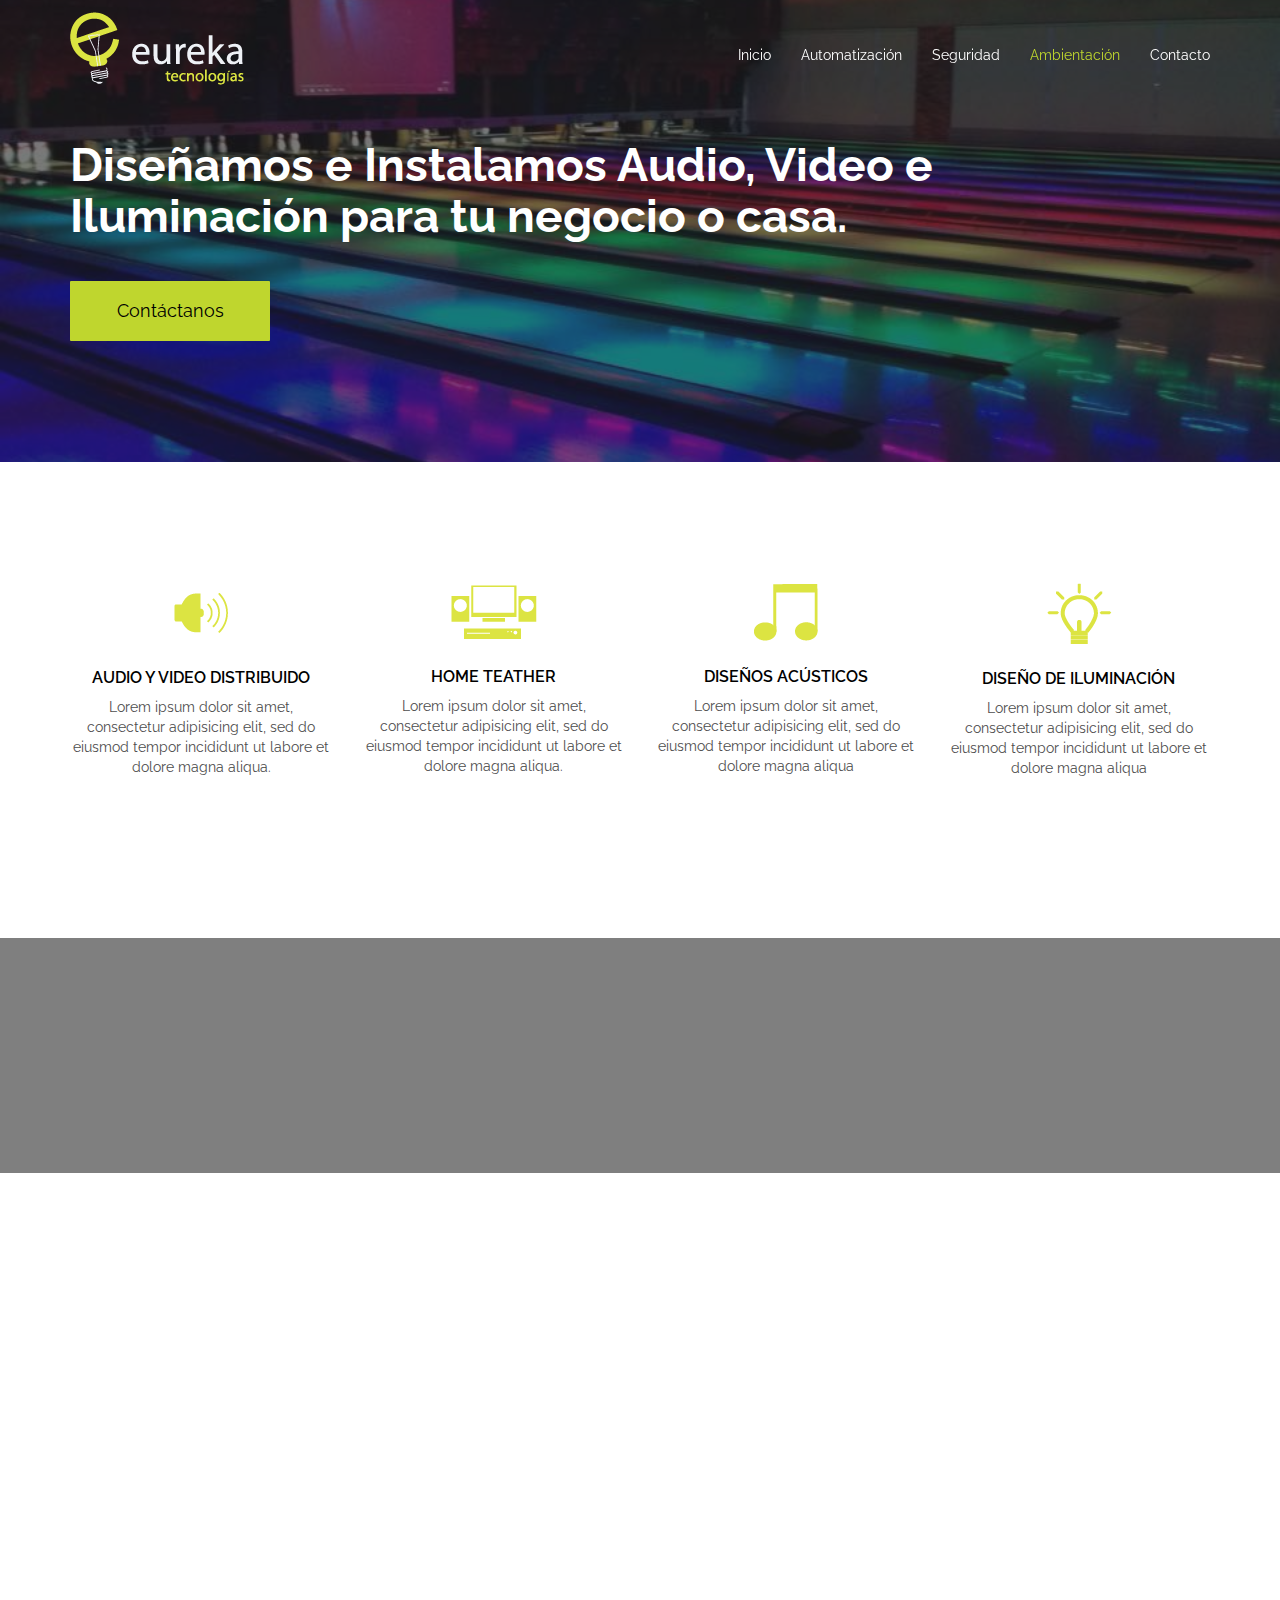
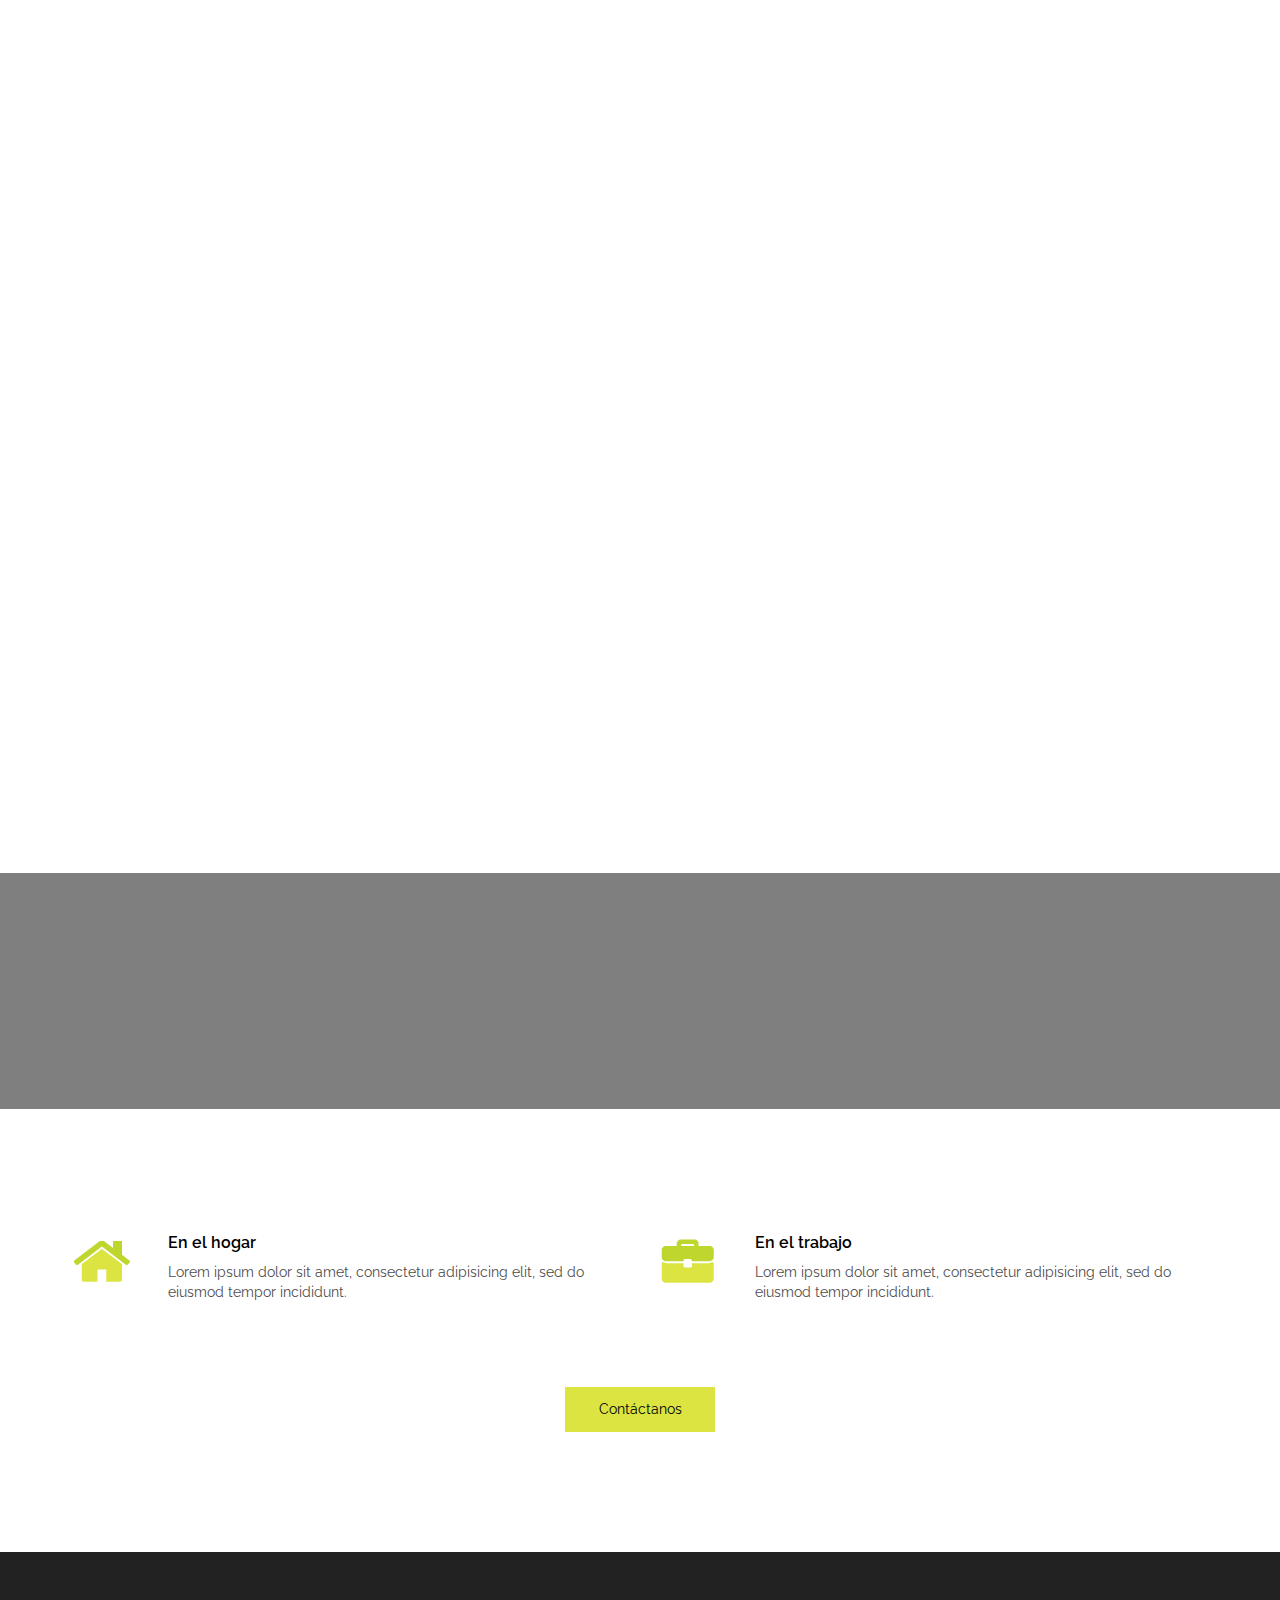
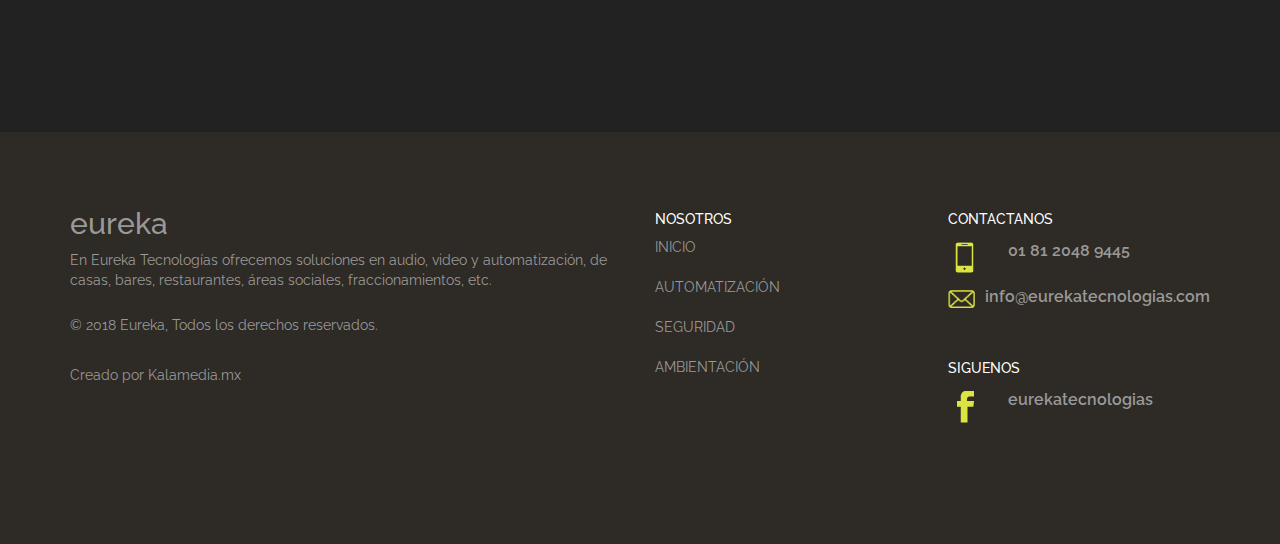
==== commit 28de8eeb: "nav" ====
--- a/ambientacion.html
+++ b/ambientacion.html
@@ -49,7 +49,7 @@
 						<li><a href="index.html">Inicio</a></li>
 						<li><a href="automatizacion.html">Automatización</a></li>
 						<li><a href="seguridad.html">Seguridad</a></li>
-						<li><a href="ambientacion.html active">Ambientación</a></li>
+						<li><a class="active" href="ambientacion.html active">Ambientación</a></li>
 						<li><a href="contacto.html">Contacto</a></li>
 						<!--<li><a href="#team-header">Contacto</a></li>
 						
@@ -457,13 +457,8 @@
 	<script src="assets/js/jquery.waypoints.js"></script>
 	<!-- WOW - Reveal Animations When You Scroll -->
 	<script src="assets/js/wow.min.js"></script>
-	<!-- Smooth scroll -->
-	<script src="assets/js/smoothscroll.js"></script>
 	<!-- Resp. video -->
 	<script src="assets/js/jquery.fitvids.js"></script>
-	<!-- Google Maps -->
-	<script src="http://maps.google.com/maps/api/js?sensor=true"></script>
-	<script src="assets/js/gmaps.js"></script>
 	<!-- Custom scripts -->
 	<script src="assets/js/custom.js"></script>
 
--- a/assets/css/style.css
+++ b/assets/css/style.css
@@ -78,7 +78,9 @@
 /* ---------------------------------------------- /*
  * Transition elsements
 /* ---------------------------------------------- */
-
+.navbar:focus {
+	color: red;
+}
 a,
 .btn,
 .navbar,
@@ -706,15 +708,14 @@
 
 .navbar-custom .nav li a:hover,
 .navbar-custom .nav li a:focus,
-.navbar-custom .nav li.active {
+.navbar-custom .nav li a.active
+  {
+	outline: 0;
 	background: none;
-	outline: 0;
 	color: #BFD62E;
 }
-.active {
-	color: red;
-}
-
+
+ 
 .navbar-custom .navbar-brand {
 	margin-top: -28px;
 }
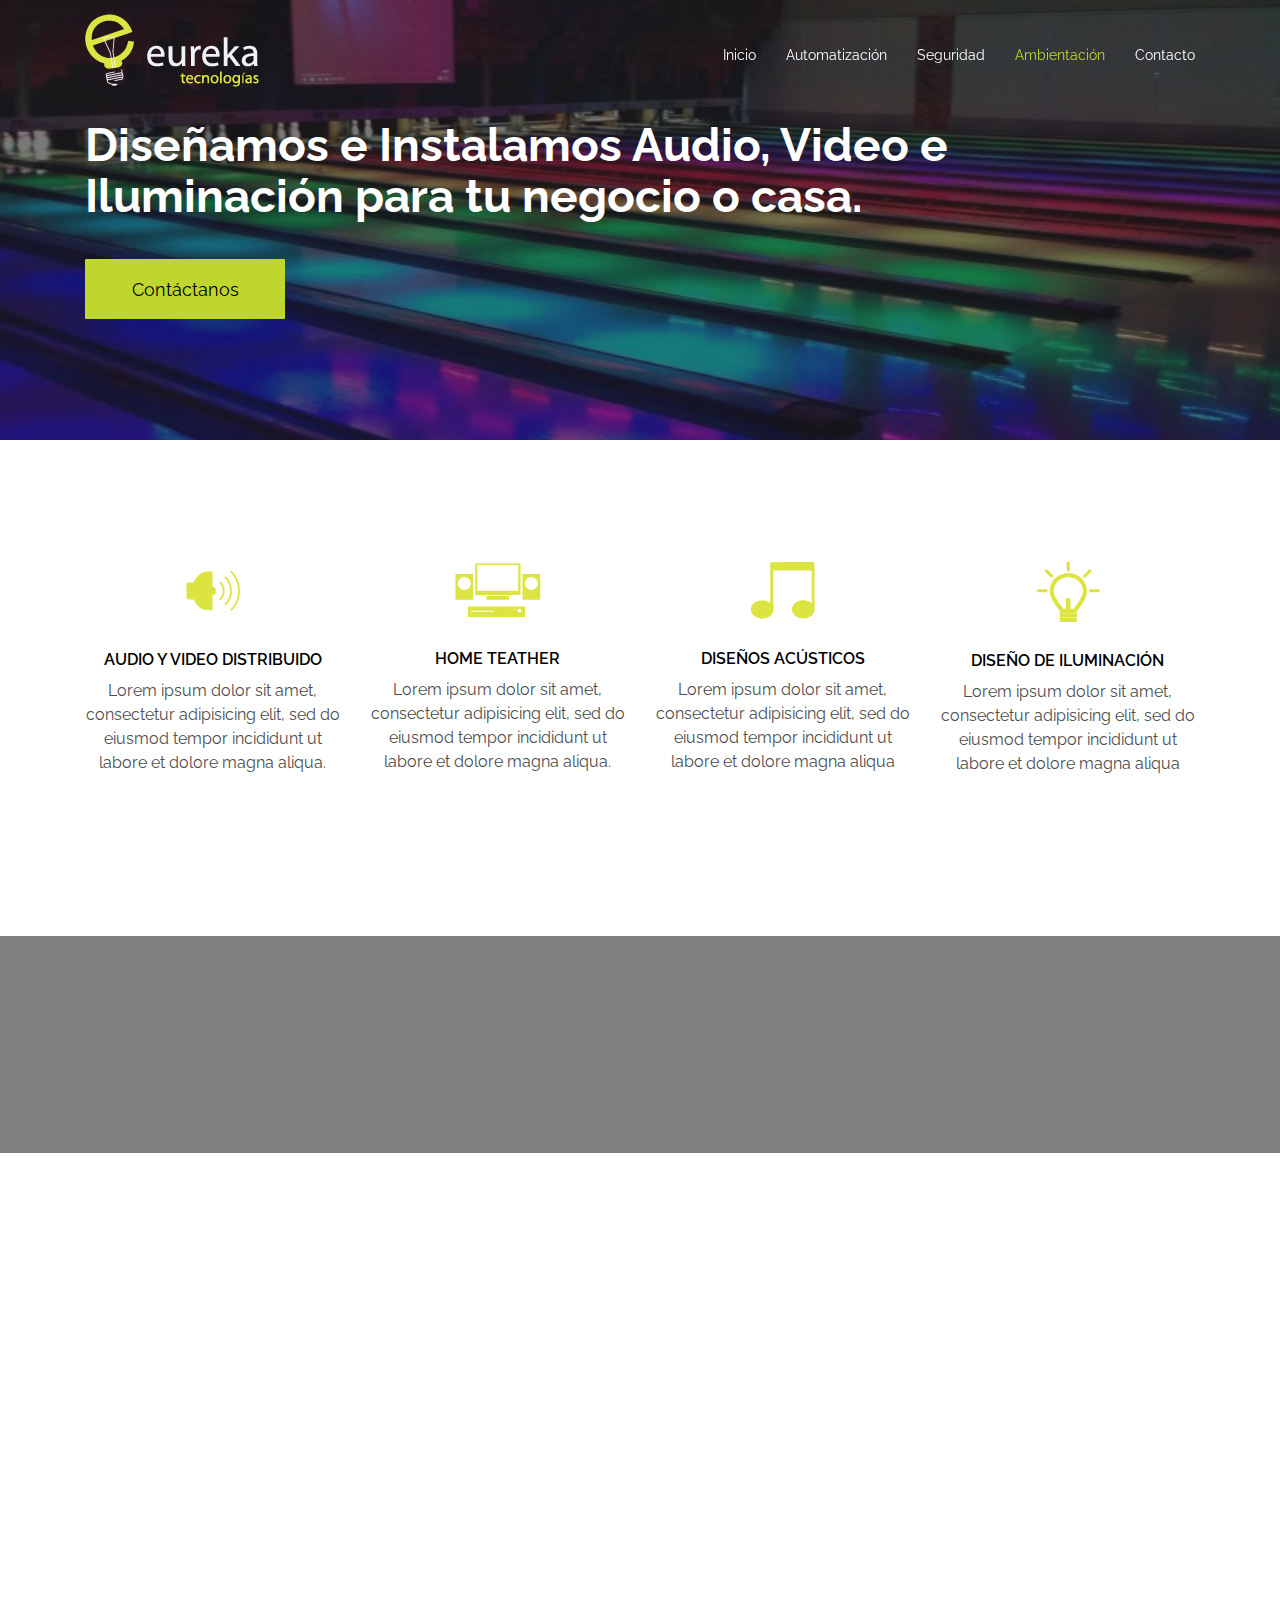
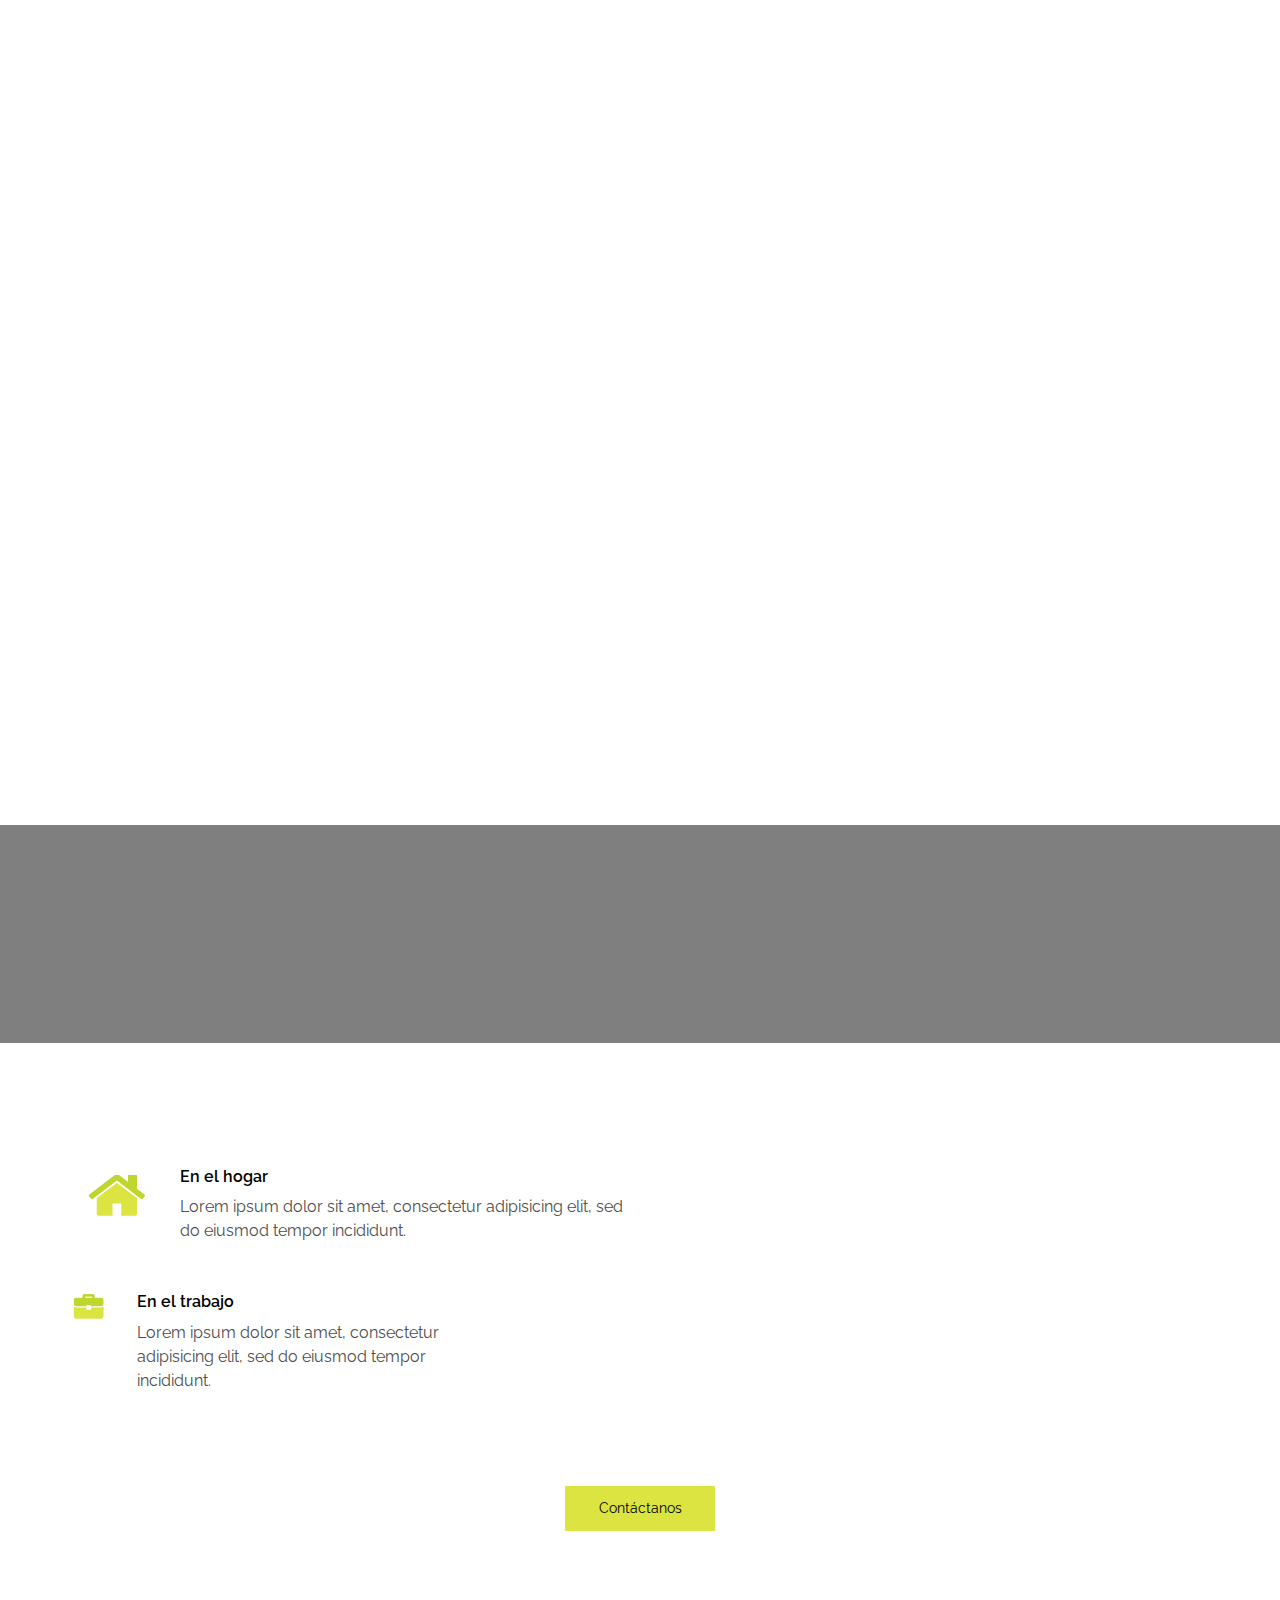
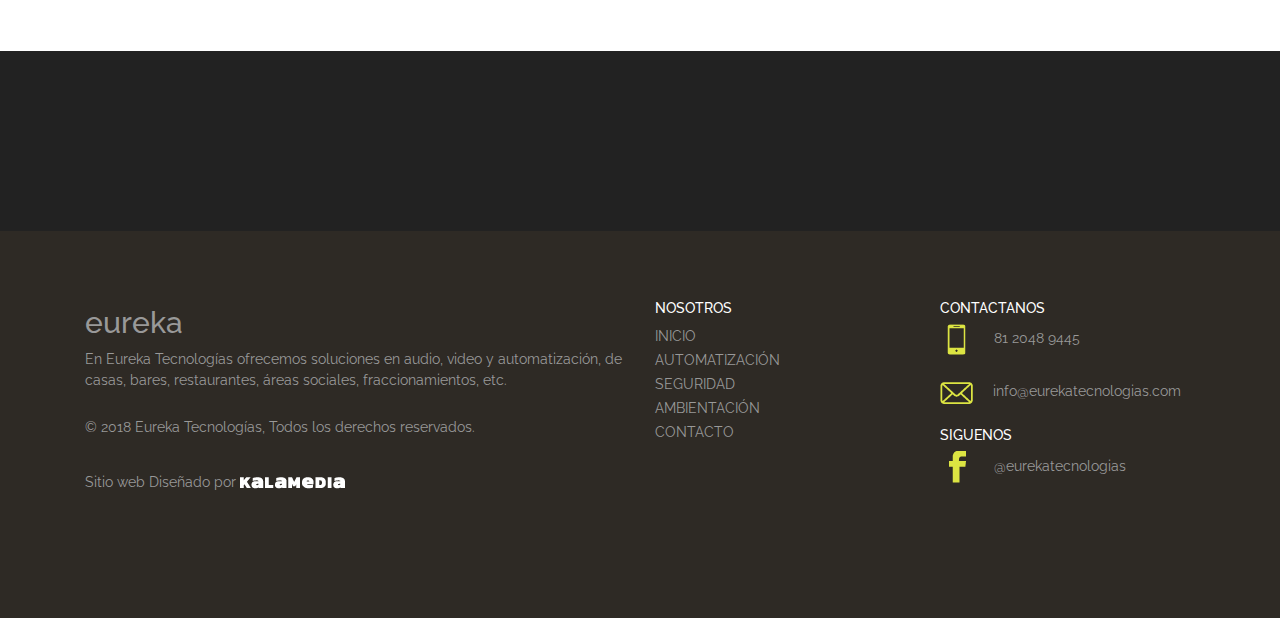
==== commit e481336e: "detalles finales" ====
--- a/ambientacion.html
+++ b/ambientacion.html
@@ -10,6 +10,9 @@
 	<!-- Bootstrap core CSS -->
 		<link href="assets/bootstrap/css/bootstrap.min.css" rel="stylesheet" media="screen">
 	<link href="https://fonts.googleapis.com/css?family=Raleway|Roboto" rel="stylesheet">
+	<link href="https://fonts.googleapis.com/css?family=Raleway|Roboto" rel="stylesheet">
+	<!-- Bootstrap flexbox -->
+    <link rel="stylesheet" href="assets/css/bootstrap-flex.min.css">
 	<!-- Owl Carousel -->
 	<link href="assets/css/owl.theme.css" rel="stylesheet">
 	<link href="assets/css/owl.carousel.css" rel="stylesheet">
@@ -40,7 +43,7 @@
 						<span class="icon-bar"></span>
 						<span class="icon-bar"></span>
 					</button>
-					<a class="navbar-brand" href="#"><img src="assets/images/logo/logo.png"></a>
+					<a class="navbar-brand" href="index.html"><img src="assets/images/logo/logo.png"></a>
 				</div>
 
 				<!-- Navbar-->
@@ -51,9 +54,6 @@
 						<li><a href="seguridad.html">Seguridad</a></li>
 						<li><a class="active" href="ambientacion.html active">Ambientación</a></li>
 						<li><a href="contacto.html">Contacto</a></li>
-						<!--<li><a href="#team-header">Contacto</a></li>
-						
-						<li><a href="components.html">Components</a></li>-->
 					</ul>
 
 			</div>
@@ -71,7 +71,7 @@
 					<div class="col-md-10">
 						<div class=" wow bounceInDown text-left">
 							<h2>Diseñamos e Instalamos Audio, Video e Iluminación para tu negocio o casa.</h2>
-							<button class="botones">Contáctanos</button>
+							<a href="contacto.html"><button class="botones">Contáctanos</button></a>
 						</div>
 						<div class="col-md-2  "></div>
 					</div>
@@ -276,7 +276,7 @@
 
 	<section class="section">
 		<div class="container">
-			<div class="row">
+			<div class="row dispMovil">
 				<div class="col-xs-12 col-sm-6">
 					<div class="row">
 						<div class="col-md-2">
@@ -310,7 +310,7 @@
 
 				<div class="row">
 					<div class="col-xs-12 text-center">
-						<button class="btn-center">Contáctanos</button>
+						<a href="contacto.html"><button class="btn-center">Contáctanos</button></a>
 					</div>
 				</div>
 			</div><!-- container--->
@@ -366,67 +366,58 @@
 
 		<!-- Clients section end -->
 
-		
-
-
-
-		
-		<footer id="footer">
-
-			<div class="container">
-
-				<div class="row">
+<footer id="footer">
+			<div class="container">
+				<div class="row ">
 					<div class="col-xs-12 col-md-4 col-lg-6">
 						<h3 class="footer">eureka</h3>
 						<p>En Eureka Tecnologías ofrecemos soluciones en audio, video y automatización, de casas, bares, restaurantes, áreas sociales, fraccionamientos, etc.
 						</p>
 						<p class="copy"><br>
-							© 2018 Eureka, Todos los derechos reservados.
+							© 2018 Eureka Tecnologías, Todos los derechos reservados.
 						</p><br>
-						<p>Creado por Kalamedia.mx</p>
-					</div>
-					<div class="col-xs-12 col-md-4 col-lg-3">
+						<p>Sitio web Diseñado por <a href="https://www.kalamedia.mx/"><img src="assets/images/logo/kalamedia.png"></a></p>
+					</div>
+					
+					<div class="col-xs-6 col-md-4 col-lg-3 margen-movil">
 						<H5>NOSOTROS</H5>
-						<a class="footer-link" href="#"><span >INICIO</span></a> <br><br>
-						<a class="footer-link" href="#"><span>AUTOMATIZACIÓN</span></a><br><br>
-						<a class="footer-link" href="#"><span>SEGURIDAD</span></a><br><br>
-						<a class="footer-link" href="#"><span>AMBIENTACIÓN</span></a>
-					</div>
-					<div class="col-xs-12 col-md-4 col-lg-3">
-						<h5>CONTACTANOS</h5>
-						<div class="media">
-							  <div class="media-left">
-							    <a href="tel:018120489445">
-							      <img class="media-object" src="assets/images/icons/phone.png" alt="phone">
+						<a class="footer-link" href="index.html"><span >INICIO</span></a> <br>
+						<a class="footer-link" href="automatizacion.html"><span>AUTOMATIZACIÓN</span></a><br>
+						<a class="footer-link" href="seguridad.html"><span>SEGURIDAD</span></a><br>
+						<a class="footer-link" href="ambientacion.html"><span>AMBIENTACIÓN</span></a><br>
+						<a class="footer-link" href="contacto.html"><span>CONTACTO</span></a>
+					</div>
+					<div class="col-xs-6 col-md-4 col-lg-3 margen-movil2">
+						<h5 class="margen-movil">CONTACTANOS</h5>
+						
+						 <a class="hidden-sm-down" href="tel:018120489445">
+							<img src="assets/images/icons/phone.png" alt="phone">
+							 81 2048 9445 </a>
+						<a  class="hidden-md-up" href="tel:018120489445">
+							<img src="assets/images/icons/phone.png" alt="phone"></a>
+							<br> <br>
+							     
+						 <a class="hidden-sm-down" href="mailto:info@eurekatecnologias.com">
+							      <img  src="assets/images/icons/mail.png" alt="mail">
+							      info@eurekatecnologias.com
 							    </a>
-							  </div>
-							  <div class="media-body">
-							    <h4 class="media-heading ">01 81 2048 9445</h4>
-							   </div>
-						</div>
-						<div class="media">
-							  <div class="media-left">
-							    <a href="mailto:info@eurekatecnologias.com">
-							      <img class="media-object" src="assets/images/icons/mail.png" alt="mail">
+							    <a class="hidden-md-up" href="mailto:info@eurekatecnologias.com">
+							      <img  src="assets/images/icons/mail.png" alt="mail">
+							     
 							    </a>
-							  </div>
-							  <div class="media-body">
-							    <h4 class="media-heading">info@eurekatecnologias.com</h4>
-							   </div>
-						</div> <br><br>
-						<h5>SIGUENOS</h5>
-						<div class="media">
-							  <div class="media-left">
-							    <a href="https://www.facebook.com/eurekatecnologias/">
-							      <img class="media-object" src="assets/images/icons/fb.png" alt="facebook">
-							    </a>
-							  </div>
-							  <div class="media-body">
-							    <h4 class="media-heading">eurekatecnologias</h4>
-							   </div>
-						</div>
+							    <br><br>
+						<h5 class="margen-movil2">SIGUENOS</h5>
+									
+							 <a class="hidden-sm-down" href="https://www.facebook.com/eurekatecnologias/">
+							   <img  src="assets/images/icons/fb.png" alt="facebook"> @eurekatecnologias 
+							 </a>
+							 <a class="hidden-md-up" href="https://www.facebook.com/eurekatecnologias/">
+							   <img src="assets/images/icons/fb.png" alt="facebook"> 
+							 </a>
 										
 					</div>
+
+					</div><!-- .col -->
 
 				</div><!-- .row -->
 
--- a/assets/css/style.css
+++ b/assets/css/style.css
@@ -717,7 +717,7 @@
 
  
 .navbar-custom .navbar-brand {
-	margin-top: -28px;
+	margin-top: -15px;
 }
 
 .navbar-custom .navbar-toggle .icon-bar {
@@ -826,6 +826,11 @@
 
 .sliderHome {
 	padding-left: 100px;
+	padding-left: 50px;
+}
+.sliderHome2 {
+	padding-right:  50px;
+	padding-left: 50px;
 }
 /* ---------------------------------------------- /*
  *Proceso
@@ -1216,4 +1221,37 @@
 		display: none !important;
 	}
 
-}
+
+}
+
+@media screen and (max-width: 600px) { 
+
+h1 {
+    font-size: 40px;
+    font-weight: 700;
+    margin: 5px 0 15px;
+}
+h3 {
+    font-size: 26px;
+    /* text-transform: uppercase; */
+    margin: 5px 0 10px;
+    color: black;
+}
+h2 {
+    font-size: 30px;
+    font-weight: 700;
+}
+.dispMovil {
+	text-align: center;
+}
+
+.margen-movil {
+	margin-top: 50px ;
+
+}
+
+.margen-footer-movil {
+
+}
+
+}
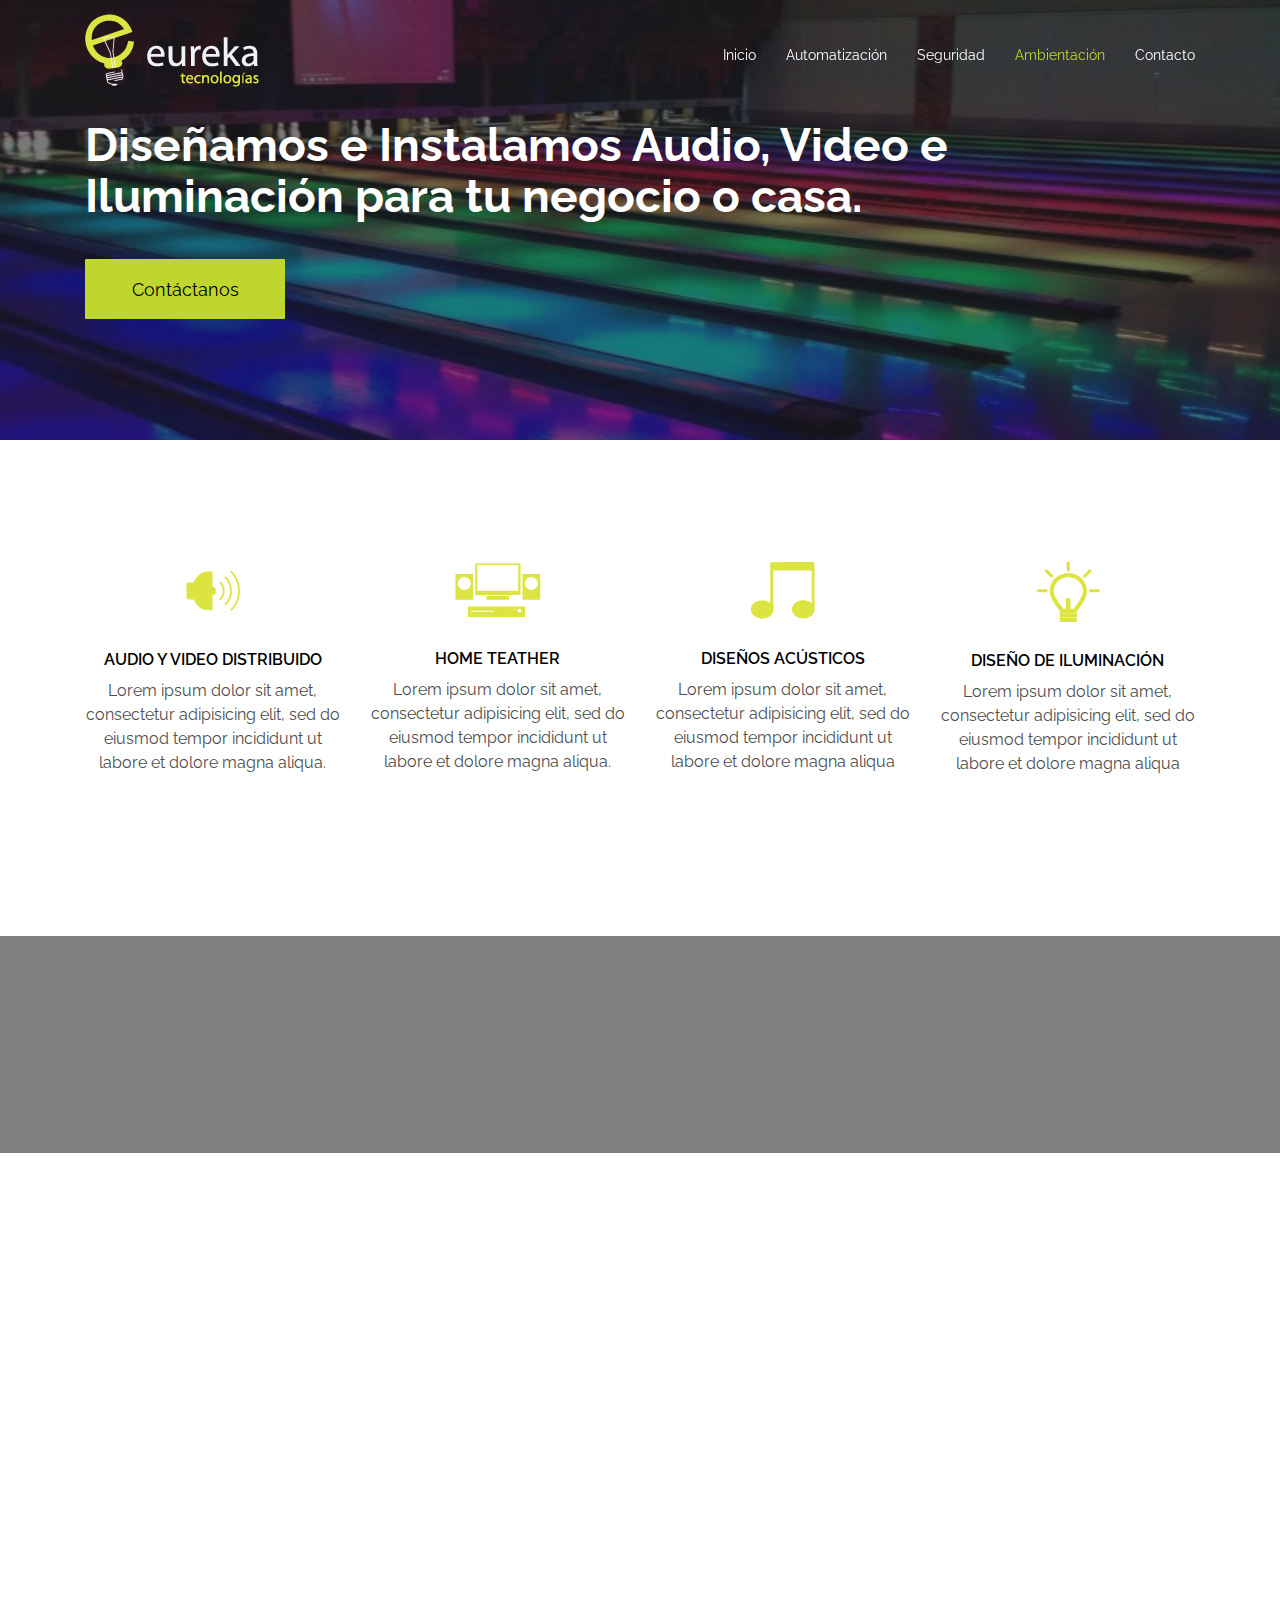
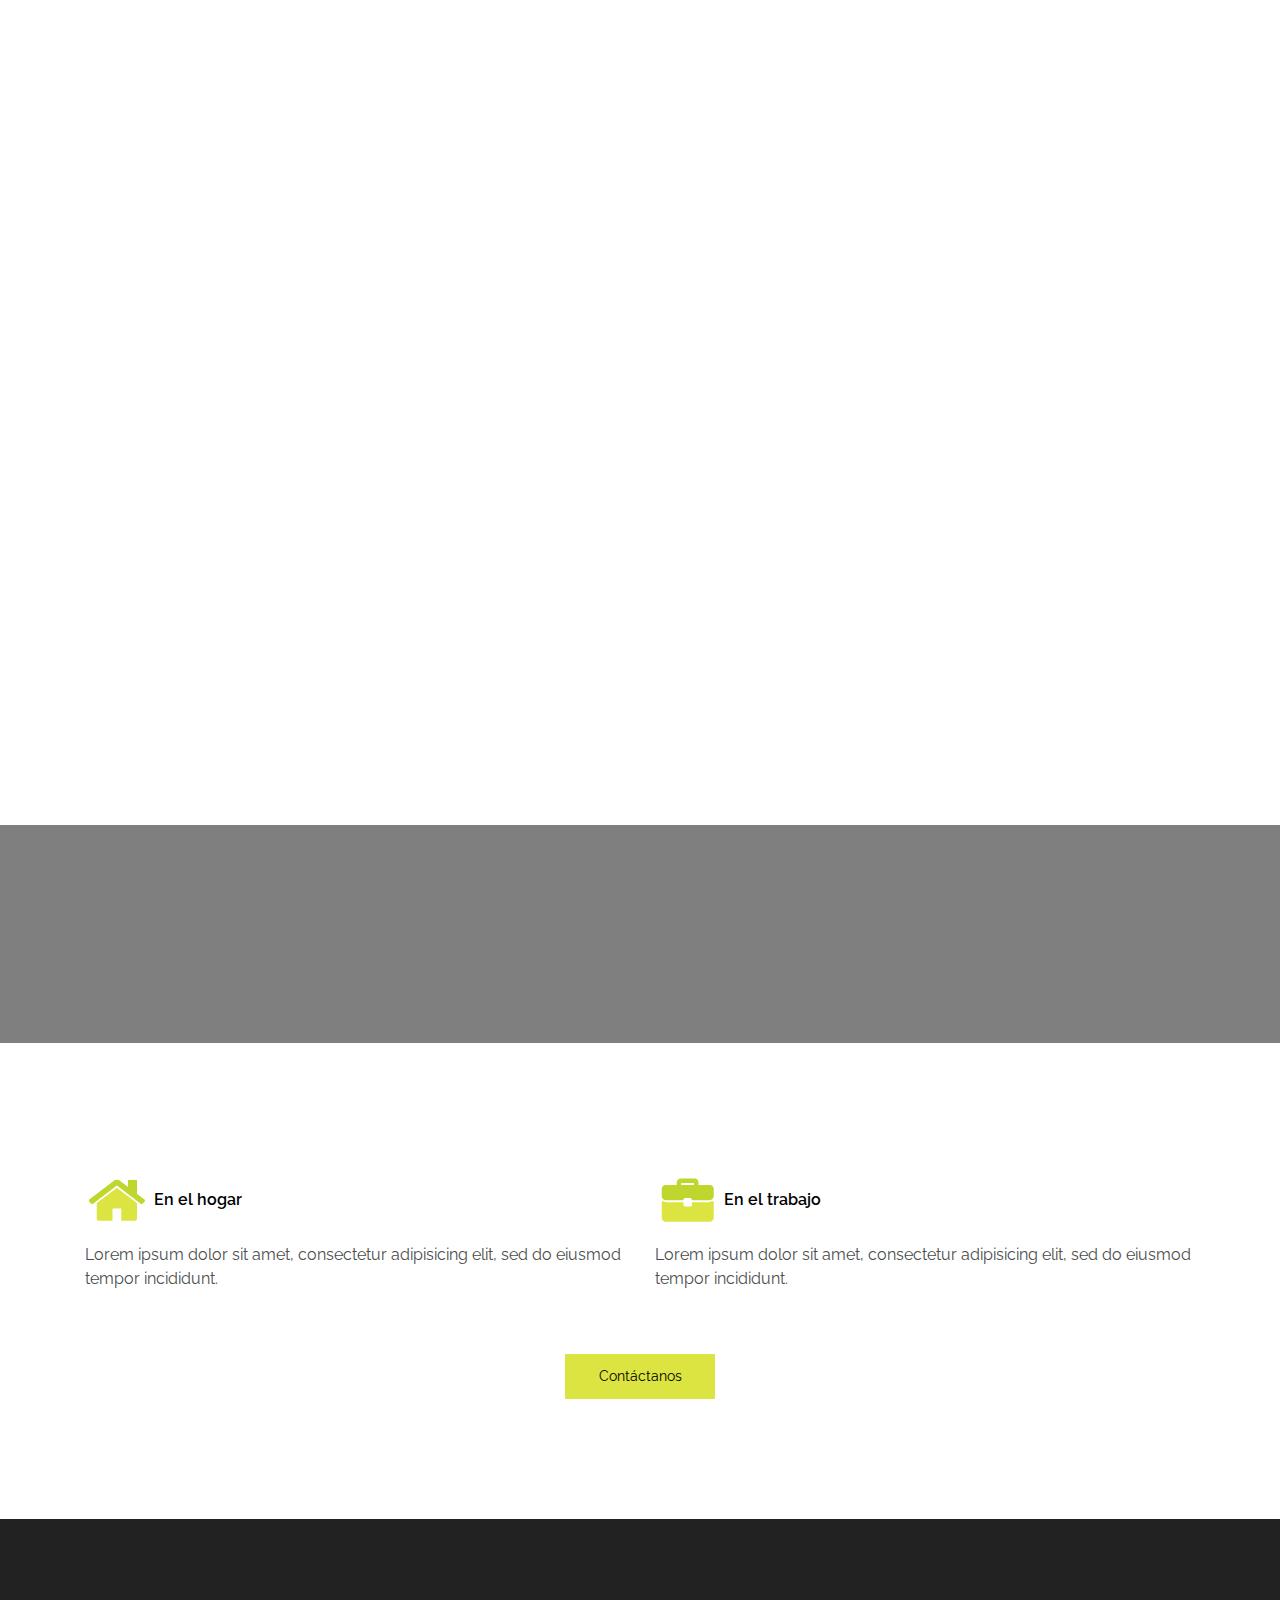
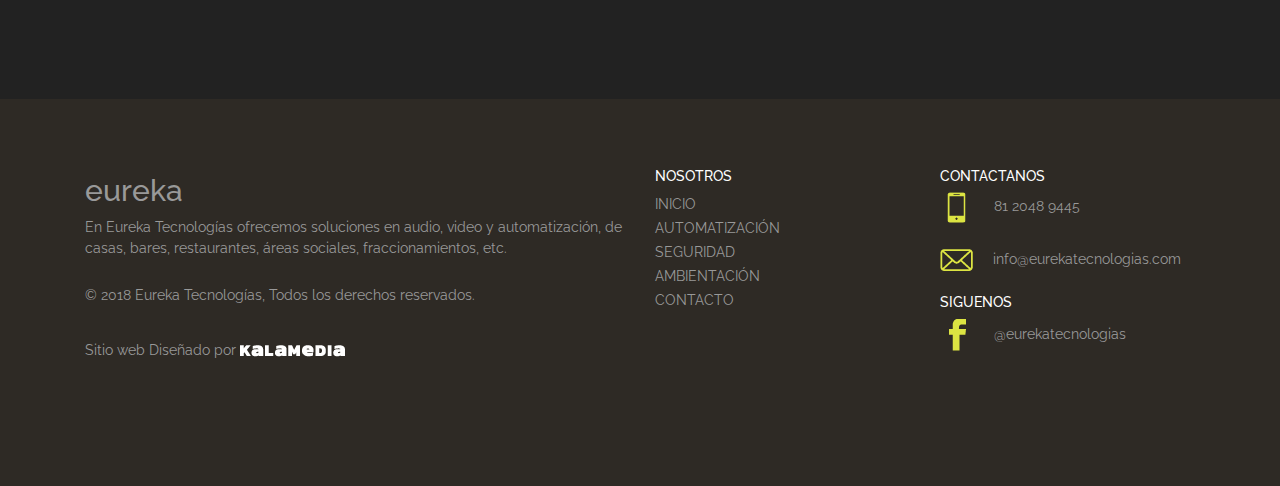
==== commit de87b2b0: "boton" ====
--- a/ambientacion.html
+++ b/ambientacion.html
@@ -28,6 +28,24 @@
 	<link href="assets/css/style.css" rel="stylesheet" media="screen">
 </head>
 <body>
+	<!-- Load Facebook SDK for JavaScript -->
+<div id="fb-root"></div>
+<script>(function(d, s, id) {
+  var js, fjs = d.getElementsByTagName(s)[0];
+  if (d.getElementById(id)) return;
+  js = d.createElement(s); js.id = id;
+  js.src = 'https://connect.facebook.net/en_US/sdk/xfbml.customerchat.js#xfbml=1&version=v2.12&autoLogAppEvents=1';
+  fjs.parentNode.insertBefore(js, fjs);
+}(document, 'script', 'facebook-jssdk'));</script>
+
+<!-- Your customer chat code -->
+<div class="fb-customerchat"
+  attribution=setup_tool
+  page_id="326366814171952"
+  theme_color="#DCE442"
+  logged_in_greeting="Hola! En que podemos ayudarte?"
+  logged_out_greeting="Hola! En que podemos ayudarte?">
+</div>
 	<div class="wrapper">
 		<div class="scroll-up">
 			<a href="#intro"><i class="fa fa-angle-up"></i></a>
@@ -277,35 +295,21 @@
 	<section class="section">
 		<div class="container">
 			<div class="row dispMovil">
-				<div class="col-xs-12 col-sm-6">
-					<div class="row">
-						<div class="col-md-2">
-							<img src="assets/images/icons/hogar.png">
-						</div>
-						<div class="col-md-10 spacio">
-							<h4>En el hogar</h4>
+					<div class="col-xs-12 col-sm-6">
+						<div class="vertical-service ">
+							<h4><img src="assets/images/icons/hogar.png"> En el hogar</h4>
 							<p>Lorem ipsum dolor sit amet, consectetur adipisicing elit, sed do eiusmod
 							tempor incididunt.</p>
 						</div>
-					</div>
-					
-				</div>
-				<div class="row">
-					<div class="col-xs-12 col-sm-6">
-					<div class="row">
-						<div class="col-md-2">
-							<img src="assets/images/icons/negocio.png">
-						</div>
-						<div class="col-md-10 spacio">
-							<h4>En el trabajo</h4>
+				</div>
+				<div class="col-xs-12 col-sm-6">
+						<div class="vertical-service ">
+							<h4><img src="assets/images/icons/negocio.png"> En el trabajo</h4>
 							<p>Lorem ipsum dolor sit amet, consectetur adipisicing elit, sed do eiusmod
 							tempor incididunt.</p>
 						</div>
-					</div>
-					
-				</div>
-				
-				</div>
+				</div>
+
 			</div> <br><br>
 
 				<div class="row">
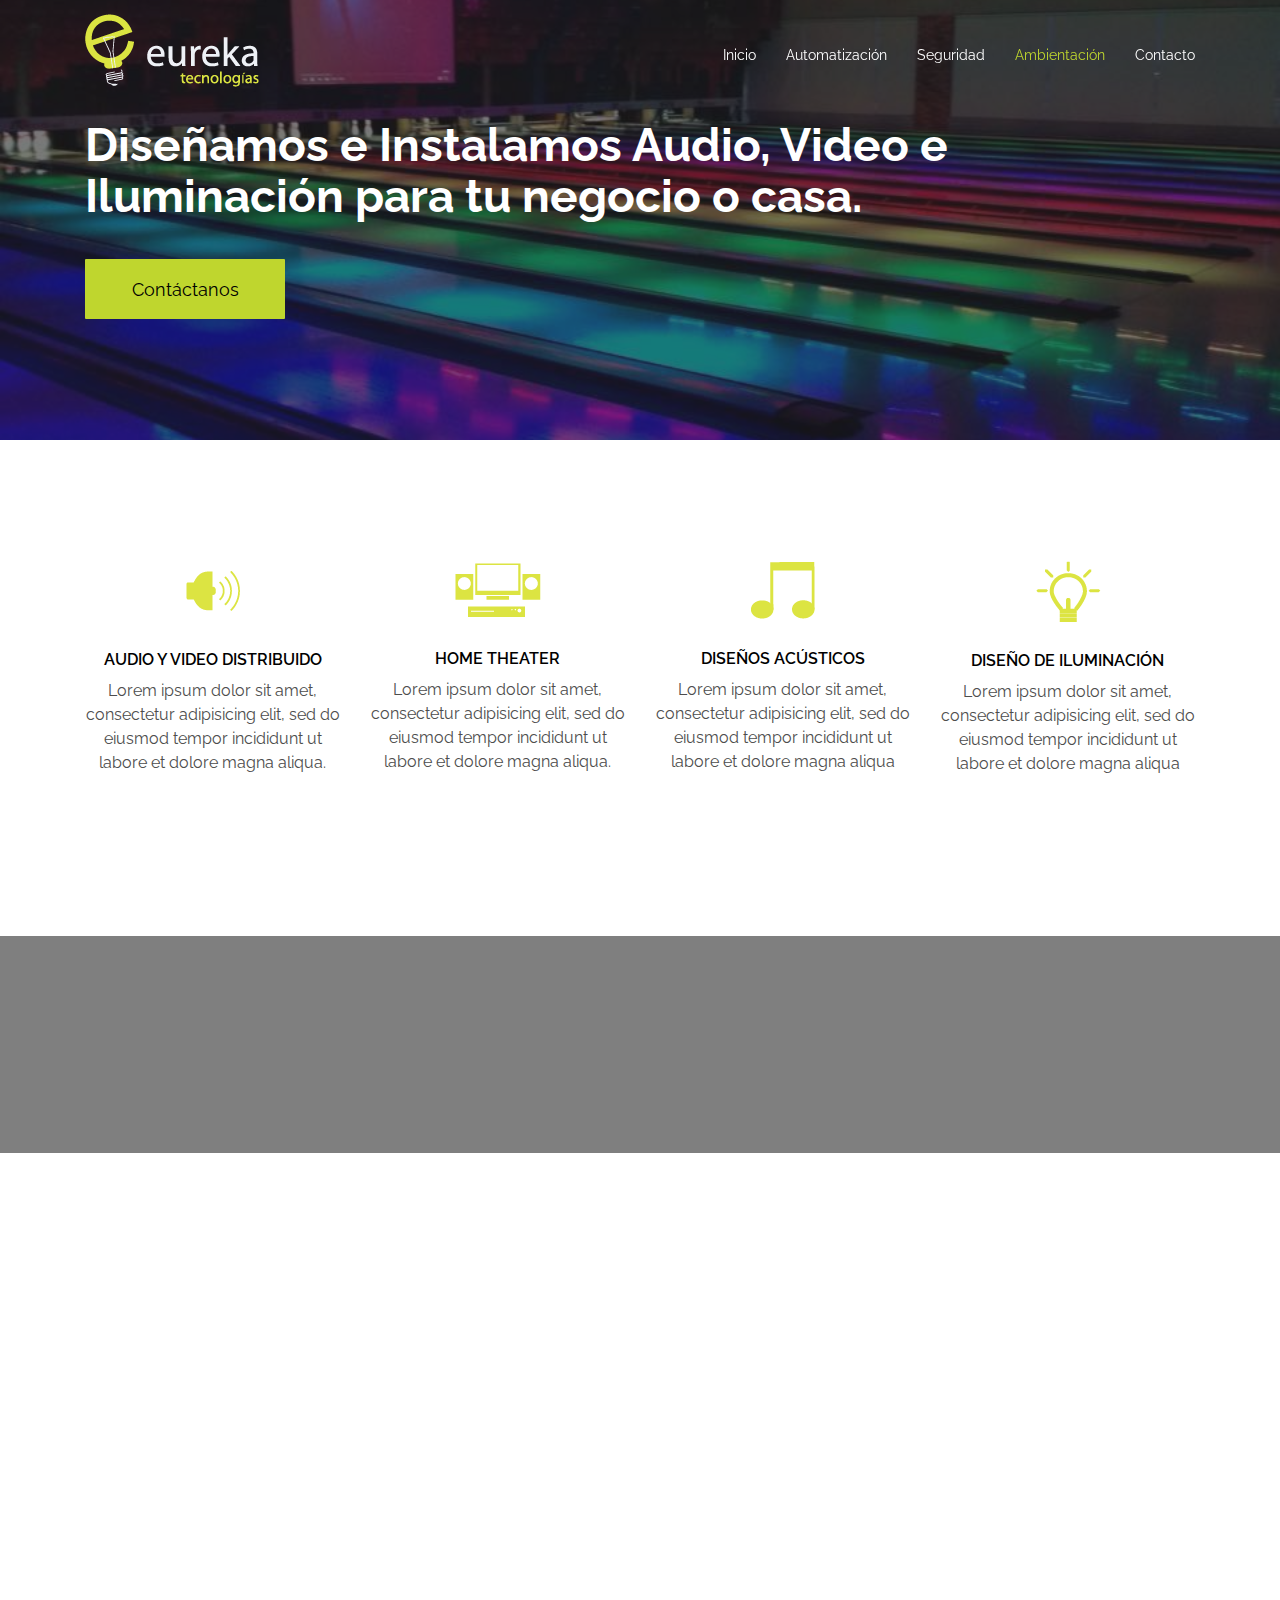
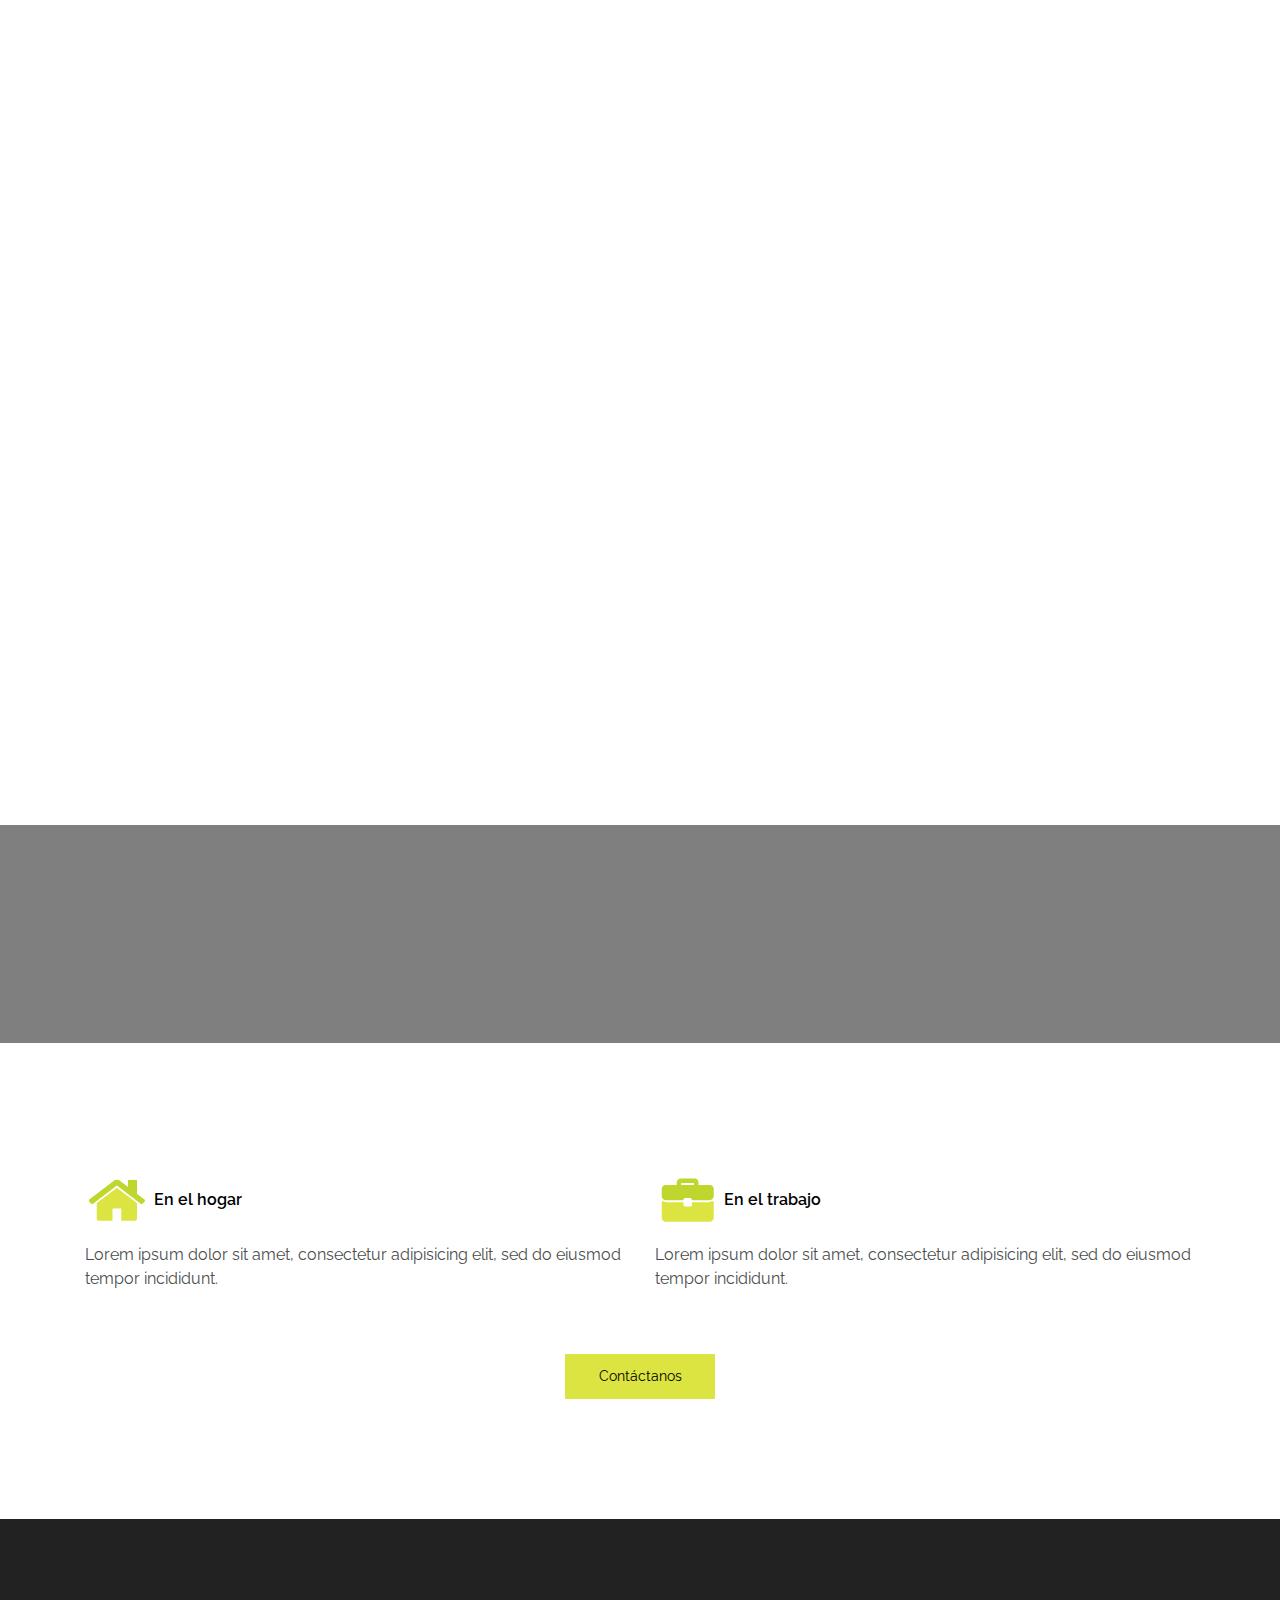
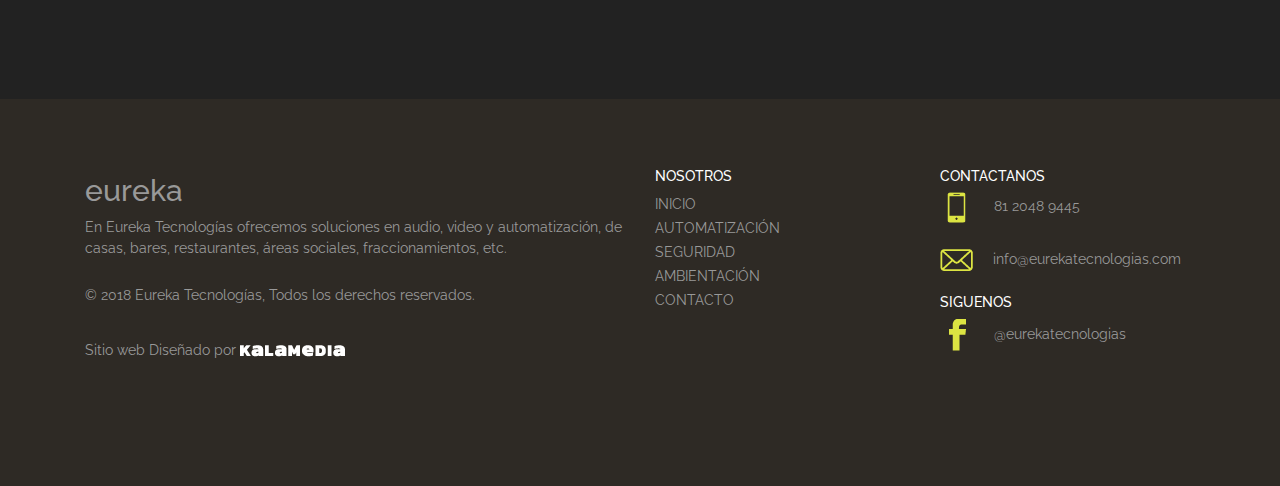
==== commit 921db10f: "detalles" ====
--- a/ambientacion.html
+++ b/ambientacion.html
@@ -125,7 +125,7 @@
 							<div class="icon">
 								<img src="assets/images/icons/hometeather.png">
 							</div><br>
-							<h4>Home Teather</h4>
+							<h4>Home Theater</h4>
 							<div class="text">
 								<p>Lorem ipsum dolor sit amet, consectetur adipisicing elit, sed do eiusmod
 								tempor incididunt ut labore et dolore magna aliqua.</p>
--- a/assets/css/style.css
+++ b/assets/css/style.css
@@ -771,7 +771,7 @@
 #intro {
 	background: rgba(34, 34, 34, .6) !important;
 	z-index: auto !important;
-	padding: 260px 0 160px 0;
+	padding: 230px 0 160px 0;
 	text-align: center;
 }
 
@@ -798,6 +798,9 @@
 	height: 60px;
 	font-size: 18px;
 }
+h3.gray {
+	color: #AFAFAF;
+}
 
 
 /* ---------------------------------------------- /*
@@ -830,8 +833,7 @@
 }
 .sliderHome2 {
 	padding-right:  50px;
-	padding-left: 50px;
-}
+	}
 /* ---------------------------------------------- /*
  *Proceso
 /* ---------------------------------------------- */
@@ -1128,6 +1130,7 @@
 p.automatizacion {
 	padding-left: 30px;
 	margin-bottom: 30px;
+	margin-top: -14px;
 }
 
 b, strong {
@@ -1254,4 +1257,8 @@
 
 }
 
-}
+.sliderHome2 {
+	padding-left:  50px;
+	}
+
+}
